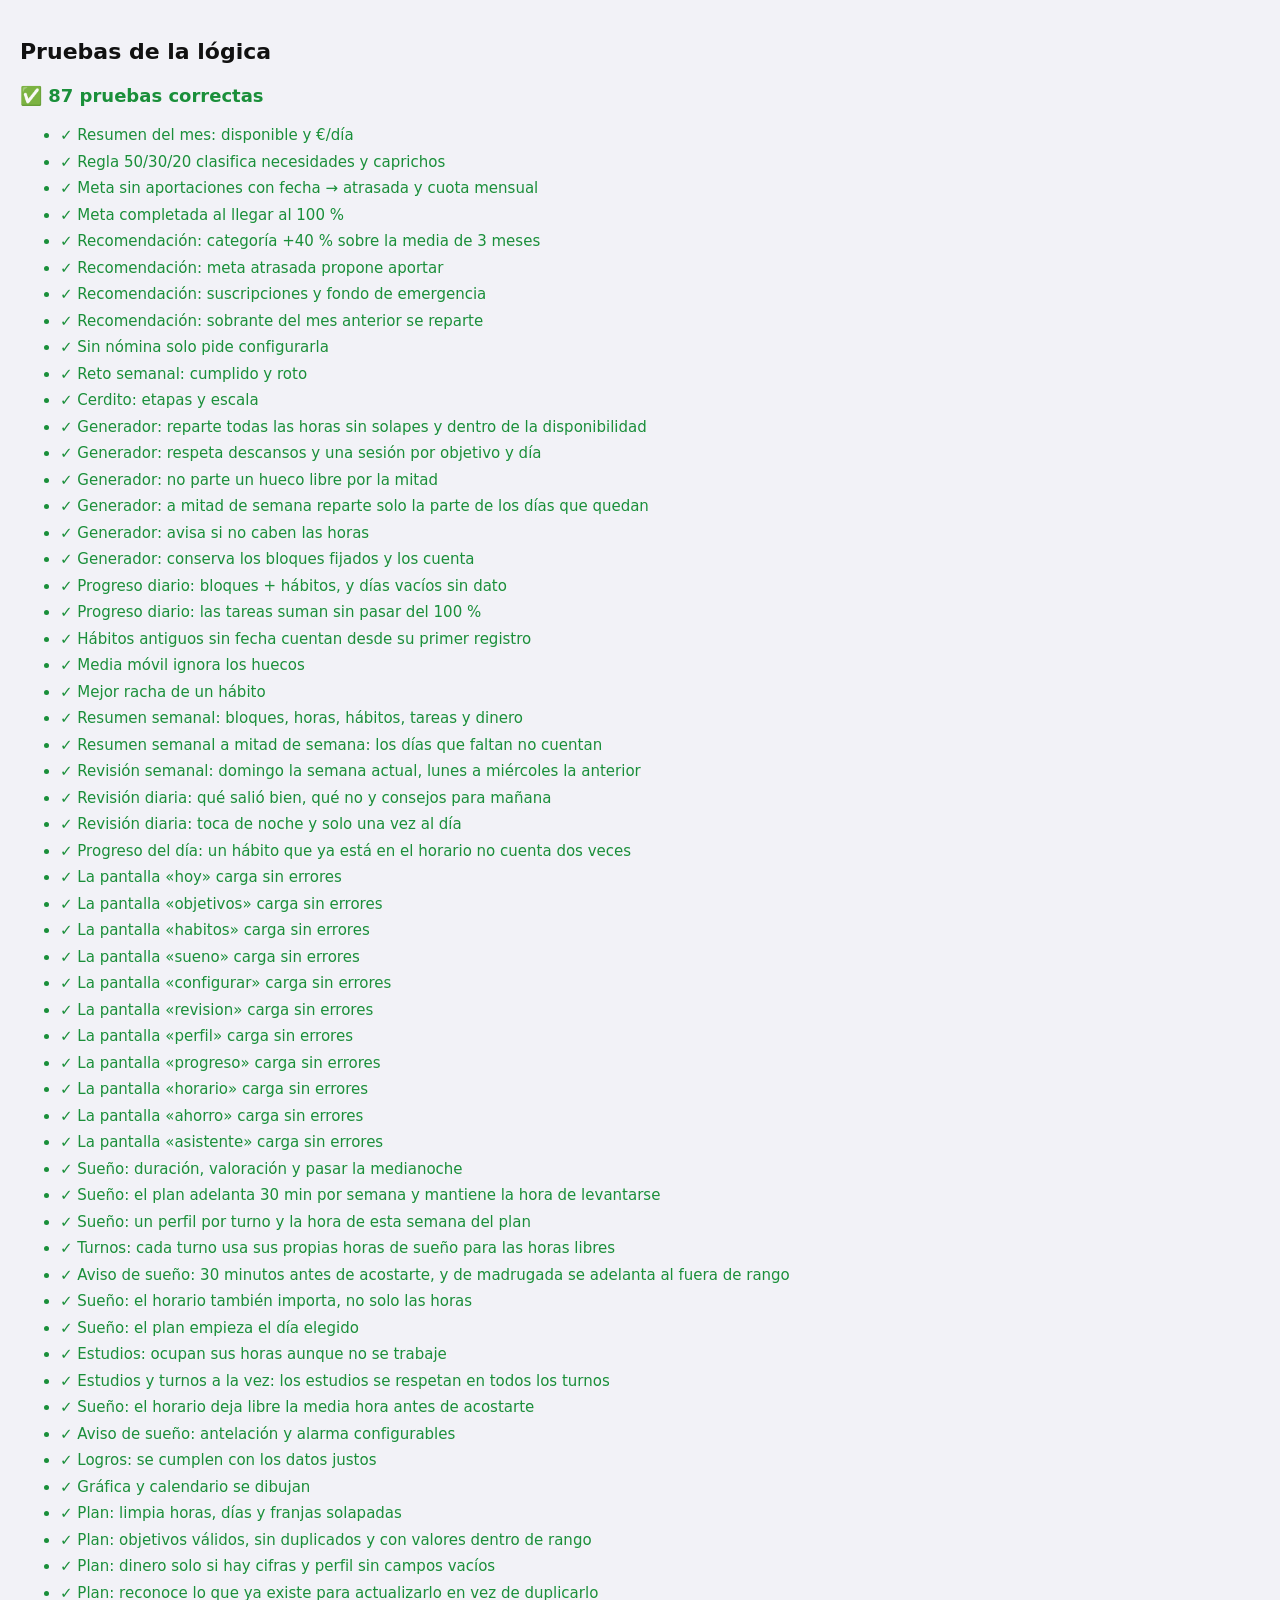
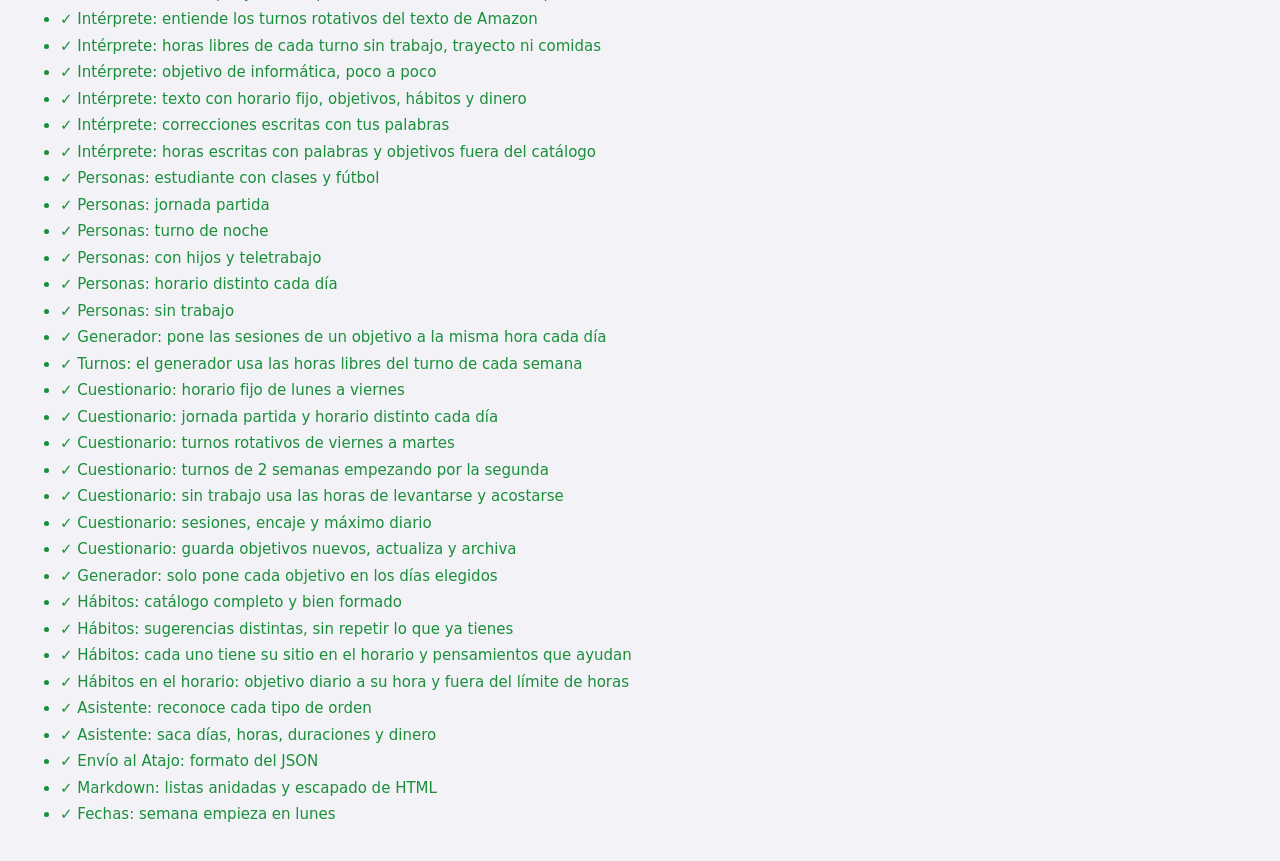
==== tests/index.html @ 682af256 "Sueño: valora el horario, propone mejorar y pregunta cuándo empezar; trabajo y estudios a la vez Co-" ====
<!doctype html>
<html lang="es">
<head>
  <meta charset="utf-8">
  <meta name="viewport" content="width=device-width, initial-scale=1">
  <title>Pruebas · Mi Mejor Versión</title>
  <style>
    body { font: 15px/1.5 system-ui, sans-serif; margin: 0; padding: 20px; background: #f2f2f7; color: #111; }
    h1 { font-size: 22px; } li { margin: 4px 0; } .ok { color: #1a8f3a; } .ko { color: #d70015; font-weight: 700; }
    #resumen { font-size: 18px; font-weight: 700; margin: 12px 0; }
    pre { white-space: pre-wrap; background: #fff; padding: 8px; border-radius: 8px; }
  </style>
</head>
<body>
  <h1>Pruebas de la lógica</h1>
  <div id="resumen">Ejecutando…</div>
  <ul id="lista"></ul>
  <script type="module">
    import { generarSemana } from '../js/scheduler.js';
    import { resumenMes, estadoMeta, recomendaciones, regla503020, evaluarReto } from '../js/finanzas.js';
    import { etapa, escala } from '../js/cerdito.js';
    import { miniMarkdown, toMin, addDays, weekStart, hoyISO, weekday } from '../js/util.js';
    import { construirPayload, avisosSueno } from '../js/iphone.js';
    import { progresoDiario, mediaMovil, mejorRacha, resumenSemana, semanaPendiente, inicioHabito, resumenDia, ideasDia, diaPendiente } from '../js/progreso.js';
    import { logrosCumplidos, LOGROS } from '../js/logros.js';
    import { dormirMin, valorarSueno, planSueno, analizarSueno, acostarObjetivo, consejosSueno, recortarFranjas, acostarAbs, valorarHorario } from '../js/sueno.js';
    import { barrasSVG, calendarioHTML } from '../js/grafica.js';
    import { normalizarPlan, cruzarConExistentes, unirFranjas, normalizarTurnos } from '../js/plan.js';
    import { interpretarTexto, tipoTurno } from '../js/interprete.js';
    import { entender } from '../js/agente.js';
    import { FAMILIAS, TODOS as HABITOS, CATEGORIAS_HABITO, filtrar as filtrarHabitos, sugerir as sugerirHabitos, siguienteNivel, HORARIO as HORARIO_HABITOS, habitoNuevo, frasesDeHabito, pensamientosDe } from '../js/habitos.js';
    import { objetivoDeHabito } from '../js/rutinas.js';
    import { estadoInicial, libresDe, sesionDe, encaje, minutosLibresPorDia, objetivosDe, inicioCiclo, maxHorasDiaDe } from '../js/configuracion.js';

    const lista = document.getElementById('lista');
    let ok = 0, ko = 0;
    function prueba(nombre, fn) {
      const li = document.createElement('li');
      try { fn(); li.className = 'ok'; li.textContent = `✓ ${nombre}`; ok++; }
      catch (e) { li.className = 'ko'; li.innerHTML = `✗ ${nombre}<pre>${e.message}</pre>`; ko++; console.error(nombre, e); }
      lista.appendChild(li);
    }
    const igual = (a, b, msg = '') => { if (a !== b) throw new Error(`${msg} esperado ${JSON.stringify(b)}, obtenido ${JSON.stringify(a)}`); };
    const cerca = (a, b, tol = 0.01, msg = '') => { if (Math.abs(a - b) > tol) throw new Error(`${msg} esperado ≈${b}, obtenido ${a}`); };
    const verdad = (c, msg) => { if (!c) throw new Error(msg); };

    // ---------- Finanzas ----------
    const base = {
      hoy: '2026-10-15', ingresos: { nomina: 1500, diaCobro: 1, extras: 0 },
      fixed: [{ id: 'f1', nombre: 'Alquiler', importe: 600, categoria: 'vivienda' }, { id: 'f2', nombre: 'Netflix', importe: 100, categoria: 'suscripciones', suscripcion: true }],
      expenses: [{ id: 'e1', importe: 100, categoria: 'supermercado', fecha: '2026-10-03' }, { id: 'e2', importe: 50, categoria: 'ocio', fecha: '2026-10-10' }],
      savingsGoals: [], contributions: [{ id: 'c1', goalId: 'm1', importe: 200, fecha: '2026-10-05' }], reto: null, sobrantesRepartidos: [], inicioApp: '2026-10-01',
    };

    prueba('Resumen del mes: disponible y €/día', () => {
      const r = resumenMes(base);
      igual(r.ingresos, 1500); igual(r.fijos, 700); igual(r.variables, 150); igual(r.aportado, 200);
      igual(r.disponible, 450, 'disponible');
      igual(r.diasRestantes, 17, 'días restantes');
      cerca(r.porDia, 450 / 17, 0.001, '€/día');
    });

    prueba('Regla 50/30/20 clasifica necesidades y caprichos', () => {
      const g = regla503020(base);
      igual(g.necesidades, 700, 'necesidades'); igual(g.deseos, 150, 'deseos');
      cerca(g.pct.ahorro, 200 / 1500 * 100, 0.01);
    });

    prueba('Meta sin aportaciones con fecha → atrasada y cuota mensual', () => {
      const m = { id: 'm9', nombre: 'Viaje', meta: 1000, fechaLimite: '2027-08-15', creado: '2026-10-15', prioridad: 2 };
      const e = estadoMeta(m, [], '2026-10-15');
      igual(e.estado, 'atrasado'); igual(e.ahorrado, 0); igual(e.pct, 0);
      cerca(e.necesarioMes, 1000 / (304 / 30.44), 1, 'necesario/mes');
    });

    prueba('Meta completada al llegar al 100 %', () => {
      const m = { id: 'm1', nombre: 'Moto', meta: 200, creado: '2026-10-01' };
      igual(estadoMeta(m, base.contributions, '2026-10-15').estado, 'completada');
    });

    prueba('Recomendación: categoría +40 % sobre la media de 3 meses', () => {
      const d = structuredClone(base);
      d.savingsGoals = [{ id: 'm2', nombre: 'Coche', meta: 6000, creado: '2026-06-01', prioridad: 3 }];
      d.contributions = [{ id: 'c', goalId: 'm2', importe: 300, fecha: '2026-09-01' }];
      for (const mes of ['2026-07', '2026-08', '2026-09']) d.expenses.push({ id: mes, importe: 100, categoria: 'restaurantes', fecha: `${mes}-10` });
      d.expenses.push({ id: 'r', importe: 140, categoria: 'restaurantes', fecha: '2026-10-12' });
      const rec = recomendaciones(d).find(r => r.titulo.startsWith('Restaurantes'));
      verdad(rec, 'no aparece la recomendación de Restaurantes');
      verdad(rec.titulo.includes('+40 %'), `título: ${rec.titulo}`);
      verdad(rec.texto.includes('480'), `ahorro anual en texto: ${rec.texto}`);
      verdad(/adelanta tu meta «Coche»|llegarías a tu meta «Coche»/.test(rec.texto), `sin adelanto de meta: ${rec.texto}`);
    });

    prueba('Recomendación: meta atrasada propone aportar', () => {
      const d = structuredClone(base);
      d.savingsGoals = [{ id: 'm3', nombre: 'Japón', meta: 3000, fechaLimite: '2027-04-15', creado: '2026-10-01', prioridad: 3 }];
      const rec = recomendaciones(d).find(r => r.accion?.tipo === 'aportar');
      verdad(rec && rec.titulo.includes('Japón'), 'no hay recomendación de aportar a Japón');
      verdad(rec.accion.importe > 0, 'importe a aportar');
    });

    prueba('Recomendación: suscripciones y fondo de emergencia', () => {
      const recs = recomendaciones(base);
      verdad(recs.some(r => r.titulo.includes('suscripciones')), 'falta suscripciones');
      const fondo = recs.find(r => r.accion?.tipo === 'crear-meta');
      verdad(fondo, 'falta fondo de emergencia');
      igual(fondo.accion.meta, 2100, 'fondo = 3 × fijos');
    });

    prueba('Recomendación: sobrante del mes anterior se reparte', () => {
      const d = structuredClone(base);
      d.inicioApp = '2026-09-01';
      d.savingsGoals = [{ id: 'a', nombre: 'A', meta: 5000, prioridad: 3, creado: '2026-09-01' }, { id: 'b', nombre: 'B', meta: 5000, prioridad: 1, creado: '2026-09-01' }];
      d.expenses.push({ id: 's', importe: 400, categoria: 'supermercado', fecha: '2026-09-10' });
      const rec = recomendaciones(d).find(r => r.accion?.tipo === 'repartir-sobrante');
      verdad(rec, 'no aparece el sobrante');
      const total = rec.accion.reparto.reduce((a, x) => a + x.importe, 0);
      igual(total, 400, 'reparto total (1500 − 700 − 400)');
      verdad(rec.accion.reparto[0].importe > rec.accion.reparto[1].importe, 'más a la meta prioritaria');
    });

    prueba('Sin nómina solo pide configurarla', () => {
      const d = structuredClone(base); d.ingresos.nomina = 0;
      const recs = recomendaciones(d);
      igual(recs.length, 1); igual(recs[0].accion.tipo, 'config-nomina');
    });

    prueba('Reto semanal: cumplido y roto', () => {
      const reto = { categoria: 'delivery', inicio: '2026-10-01', ahorroEstimado: 20 };
      igual(evaluarReto(reto, [], '2026-10-09').cumplido, true);
      igual(evaluarReto(reto, [{ categoria: 'delivery', importe: 12, fecha: '2026-10-03' }], '2026-10-05').roto, true);
      igual(evaluarReto(reto, [], '2026-10-04').terminado, false);
    });

    // ---------- Cerdito ----------
    prueba('Cerdito: etapas y escala', () => {
      [[0, 0], [0.19, 0], [0.2, 1], [0.45, 2], [0.6, 3], [0.85, 4], [0.999, 4], [1, 5], [1.5, 5]].forEach(([p, e]) => igual(etapa(p), e, `pct ${p}`));
      cerca(escala(0), 0.6); cerca(escala(1), 1.4); cerca(escala(2), 1.4); cerca(escala(0.5), 1.0);
    });

    // ---------- Horario ----------
    const lunes = addDays(weekStart(hoyISO()), 7);
    const disp = Array.from({ length: 7 }, () => [{ inicio: '18:00', fin: '22:00' }]);
    const prefs = { sesionMin: 60, descansoMin: 10, maxHorasDia: 3 };
    const settings = { importantes: 'alta' };
    const goals = [
      { id: 'A', titulo: 'Inglés', horasSemana: 4, prioridad: 3, momento: 'cualquiera' },
      { id: 'B', titulo: 'Leer', horasSemana: 2, prioridad: 1, momento: 'noche' },
    ];
    const minutos = (bs, id) => bs.filter(b => b.goalId === id).reduce((a, b) => a + toMin(b.fin) - toMin(b.inicio), 0);
    const sinSolapes = bs => {
      for (const a of bs) for (const b of bs) if (a !== b && a.fecha === b.fecha && toMin(a.inicio) < toMin(b.fin) && toMin(b.inicio) < toMin(a.fin)) return false;
      return true;
    };

    prueba('Generador: reparte todas las horas sin solapes y dentro de la disponibilidad', () => {
      const { nuevos, avisos } = generarSemana({ fecha: lunes, goals, blocks: [], disponibilidad: disp, prefs, settings });
      igual(minutos(nuevos, 'A'), 240, 'Inglés'); igual(minutos(nuevos, 'B'), 120, 'Leer');
      igual(avisos.length, 0, 'avisos');
      verdad(sinSolapes(nuevos), 'hay solapes');
      verdad(nuevos.every(b => toMin(b.inicio) >= toMin('18:00') && toMin(b.fin) <= toMin('22:00')), 'fuera de disponibilidad');
      verdad(nuevos.filter(b => b.goalId === 'A').every(b => b.importante), 'prioridad alta = alarma');
      verdad(nuevos.filter(b => b.goalId === 'B').every(b => toMin(b.inicio) >= 1140), 'Leer debería ir por la noche (≥19:00)');
    });

    prueba('Generador: respeta descansos y una sesión por objetivo y día', () => {
      const { nuevos } = generarSemana({ fecha: lunes, goals, blocks: [], disponibilidad: disp, prefs, settings });
      for (const a of nuevos) for (const b of nuevos) {
        if (a === b || a.fecha !== b.fecha || toMin(b.inicio) < toMin(a.fin)) continue;
        verdad(toMin(b.inicio) - toMin(a.fin) >= 10, `descanso insuficiente entre ${a.inicio}-${a.fin} y ${b.inicio}`);
      }
      const porDia = {};
      for (const b of nuevos) { const k = b.fecha + b.goalId; porDia[k] = (porDia[k] || 0) + 1; }
      verdad(Object.values(porDia).every(n => n === 1), 'repite objetivo el mismo día habiendo días libres');
    });

    prueba('Generador: no parte un hueco libre por la mitad', () => {
      const tarde = Array.from({ length: 7 }, () => [{ inicio: '18:00', fin: '21:30' }]);
      const { nuevos } = generarSemana({ fecha: lunes, goals: [{ id: 'L', titulo: 'Leer', horasSemana: 0.5, prioridad: 1, momento: 'noche', sesionMin: 30 }], blocks: [], disponibilidad: tarde, prefs, settings });
      igual(`${nuevos[0].inicio}-${nuevos[0].fin}`, '21:00-21:30', 'pegado al final del hueco y dentro de la noche');
    });

    prueba('Generador: a mitad de semana reparte solo la parte de los días que quedan', () => {
      const hoyT = hoyISO();
      const quedan = 7 - weekday(hoyT);
      const todoElDia = Array.from({ length: 7 }, () => [{ inicio: '00:00', fin: '23:59' }]);
      const { nuevos } = generarSemana({ fecha: hoyT, goals: [{ id: 'Z', titulo: 'Z', horasSemana: 7, prioridad: 2, sesionMin: 60 }], blocks: [], disponibilidad: todoElDia, prefs: { ...prefs, maxHorasDia: 24 }, settings });
      const min = minutos(nuevos, 'Z');
      verdad(min <= quedan * 60 && min >= (quedan - 1) * 60, `quedan ${quedan} días: ${min} min`);
    });

    prueba('Generador: avisa si no caben las horas', () => {
      const { avisos } = generarSemana({ fecha: lunes, goals: [{ id: 'X', titulo: 'Mucho', horasSemana: 40, prioridad: 2 }], blocks: [], disponibilidad: disp, prefs, settings });
      verdad(avisos.length === 1 && avisos[0].includes('Mucho'), JSON.stringify(avisos));
    });

    prueba('Generador: conserva los bloques fijados y los cuenta', () => {
      const fijo = { id: 'F', fecha: lunes, inicio: '18:00', fin: '20:00', titulo: 'Inglés', goalId: 'A', fijado: true };
      const suelto = { id: 'S', fecha: addDays(lunes, 1), inicio: '19:00', fin: '20:00', titulo: 'Viejo', goalId: 'B', fijado: false };
      const { nuevos, borrar } = generarSemana({ fecha: lunes, goals, blocks: [fijo, suelto], disponibilidad: disp, prefs, settings });
      verdad(!borrar.includes('F') && borrar.includes('S'), `borrar = ${borrar}`);
      igual(minutos(nuevos, 'A'), 120, 'Inglés restante tras 2 h fijadas');
      verdad(sinSolapes([...nuevos, fijo]), 'solapa con el fijado');
    });

    // ---------- Progreso ----------
    const blq = (fecha, hecho, goalId = 'A', inicio = '18:00', fin = '19:00') => ({ id: fecha + inicio + goalId, fecha, inicio, fin, titulo: 'x', goalId, hecho });

    prueba('Progreso diario: bloques + hábitos, y días vacíos sin dato', () => {
      const s = progresoDiario({
        blocks: [blq('2026-10-26', true), blq('2026-10-26', false, 'B')],
        habits: [{ id: 'h', titulo: 'Agua', registros: ['2026-10-26'], creado: '2026-10-26' }],
        tasks: [], desde: '2026-10-25', hasta: '2026-10-26', inicioApp: '2026-10-01',
      });
      igual(s.length, 2);
      igual(s[0].pct, null, 'día anterior al hábito y sin bloques');
      igual(s[1].planificados, 3); igual(s[1].hechos, 2); igual(s[1].pct, 67);
    });

    prueba('Progreso diario: las tareas suman sin pasar del 100 %', () => {
      const tasks = [{ id: 't1', hecho: true, hechoEn: '2026-10-26' }, { id: 't2', hecho: true, hechoEn: '2026-10-26' }, { id: 't3', hecho: false, hechoEn: '2026-10-26' }];
      const [d] = progresoDiario({ blocks: [blq('2026-10-26', true), blq('2026-10-26', false, 'B')], habits: [], tasks, desde: '2026-10-26', hasta: '2026-10-26' });
      igual(d.tareas, 2); igual(d.pct, 100);
      const [solo] = progresoDiario({ blocks: [], habits: [], tasks, desde: '2026-10-26', hasta: '2026-10-26' });
      igual(solo.pct, 100, 'día solo con tareas');
    });

    prueba('Hábitos antiguos sin fecha cuentan desde su primer registro', () => {
      igual(inicioHabito({ registros: ['2026-10-20', '2026-10-10'] }, '2026-09-01'), '2026-10-10');
      igual(inicioHabito({ registros: [] }, '2026-09-01'), '2026-09-01');
      igual(inicioHabito({ registros: ['2026-10-01'], creado: '2026-10-05' }, '2026-09-01'), '2026-10-01', 'día marcado antes de crearlo');
    });

    prueba('Media móvil ignora los huecos', () => {
      const m = mediaMovil([{ pct: 100 }, { pct: null }, { pct: 50 }, { pct: null }], 2);
      igual(JSON.stringify(m), '[100,100,50,50]');
      igual(mediaMovil([{ pct: null }])[0], null);
    });

    prueba('Mejor racha de un hábito', () => {
      igual(mejorRacha({ registros: ['2026-10-01', '2026-10-02', '2026-10-03', '2026-10-05', '2026-10-06', '2026-10-02'] }), 3);
      igual(mejorRacha({ registros: [] }), 0);
      igual(mejorRacha({ registros: ['2026-10-31', '2026-11-01'] }), 2, 'cambio de mes');
    });

    prueba('Resumen semanal: bloques, horas, hábitos, tareas y dinero', () => {
      const r = resumenSemana({
        goals: [{ id: 'A', titulo: 'Inglés', horasSemana: 2 }],
        blocks: [blq('2026-10-26', true), blq('2026-10-27', true), blq('2026-10-28', false), blq('2026-11-02', true)],
        habits: [{ id: 'h', titulo: 'Agua', emoji: '💧', registros: ['2026-10-26', '2026-10-27', '2026-11-03'], creado: '2026-10-26' }],
        tasks: [{ hecho: true, hechoEn: '2026-10-29' }, { hecho: true, hechoEn: '2026-11-05' }],
        expenses: [{ importe: 10.5, fecha: '2026-10-30' }, { importe: 99, fecha: '2026-11-03' }],
        contributions: [{ importe: 50, fecha: '2026-11-01' }], inicioApp: '2026-10-01',
      }, '2026-10-26');
      igual(r.domingo, '2026-11-01');
      igual(r.bloques.hechos, 2); igual(r.bloques.total, 3);
      igual(r.objetivos[0].horasHechas, 2); igual(r.objetivos[0].horasObjetivo, 2);
      igual(r.habitos[0].dias, 2); igual(r.tareas, 1);
      igual(r.gastado, 10.5); igual(r.ahorrado, 50);
      igual(r.mejorDia.pct, 100);
    });

    prueba('Resumen semanal a mitad de semana: los días que faltan no cuentan', () => {
      const r = resumenSemana({ hoy: '2026-10-27', goals: [], habits: [], tasks: [],
        blocks: [blq('2026-10-26', true), blq('2026-10-27', true), blq('2026-10-30', false)] }, '2026-10-26');
      igual(r.pct, 100); igual(r.bloques.total, 2);
    });

    prueba('Revisión semanal: domingo la semana actual, lunes a miércoles la anterior', () => {
      igual(semanaPendiente('2026-11-01', [], '2026-10-01'), '2026-10-26', 'domingo');
      igual(semanaPendiente('2026-11-02', [], '2026-10-01'), '2026-10-26', 'lunes');
      igual(semanaPendiente('2026-11-04', [], '2026-10-01'), '2026-10-26', 'miércoles');
      igual(semanaPendiente('2026-11-05', [], '2026-10-01'), null, 'jueves');
      igual(semanaPendiente('2026-11-02', [{ semana: '2026-10-26' }], '2026-10-01'), null, 'ya hecha');
      igual(semanaPendiente('2026-11-02', [], '2026-11-02'), null, 'app recién instalada');
    });

    prueba('Revisión diaria: qué salió bien, qué no y consejos para mañana', () => {
      const d = {
        goals: [{ id: 'A', titulo: 'Inglés' }],
        blocks: [{ ...blq('2026-10-28', true), goalId: 'A', titulo: 'Inglés' }, { ...blq('2026-10-28', false), titulo: 'Gimnasio', importante: true }, blq('2026-10-29', false)],
        habits: [{ id: 'h', titulo: 'Agua', emoji: '💧', registros: [], creado: '2026-10-01' }],
        tasks: [{ hecho: true, hechoEn: '2026-10-28' }], expenses: [{ importe: 5, fecha: '2026-10-28' }], contributions: [], inicioApp: '2026-10-01',
      };
      const n = resumenDia(d, '2026-10-28');
      igual(n.bien.bloques.length, 1); igual(n.mal.bloques.length, 1); igual(n.mal.habitos.length, 1);
      igual(n.bien.tareas, 1); igual(n.gastado, 5); igual(n.bloquesManana, 1);
      const r = ideasDia(n);
      igual(r.consejos[0].titulo, 'Dale prioridad a «Gimnasio»');
      igual(r.consejos.length, 2);
      igual(ideasDia(resumenDia({ ...d, blocks: [], habits: [], tasks: [], expenses: [] }, '2026-10-28')).texto.startsWith('Hoy no tenías nada'), true, 'día libre');
    });

    prueba('Revisión diaria: toca de noche y solo una vez al día', () => {
      igual(diaPendiente('2026-10-28', 19 * 60 + 59, []), false, 'antes de las 20:00');
      igual(diaPendiente('2026-10-28', 21 * 60, []), true, 'de noche');
      igual(diaPendiente('2026-10-28', 21 * 60, [{ fecha: '2026-10-28' }]), false, 'ya hecha');
      igual(diaPendiente('2026-10-28', 21 * 60, [{ fecha: '2026-10-27' }]), true, 'la de ayer no cuenta');
    });

    prueba('Progreso del día: un hábito que ya está en el horario no cuenta dos veces', () => {
      const d = { desde: '2026-10-28', hasta: '2026-10-28', inicioApp: '2026-10-01', tasks: [],
        blocks: [{ ...blq('2026-10-28', true), goalId: 'G' }],
        habits: [{ id: 'h', goalId: 'G', registros: ['2026-10-28'], creado: '2026-10-01' }, { id: 'h2', registros: [], creado: '2026-10-01' }] };
      const [dia] = progresoDiario(d);
      igual(dia.planificados, 2, 'bloque + hábito sin hora'); igual(dia.hechos, 1); igual(dia.pct, 50);
    });

    for (const vista of ['hoy', 'objetivos', 'habitos', 'sueno', 'configurar', 'revision', 'perfil', 'progreso', 'horario', 'ahorro', 'asistente']) {
      try { await import(`../js/views/${vista}.js`); prueba(`La pantalla «${vista}» carga sin errores`, () => {}); }
      catch (e) { prueba(`La pantalla «${vista}» carga sin errores`, () => { throw e; }); }
    }

    prueba('Sueño: duración, valoración y pasar la medianoche', () => {
      igual(dormirMin('23:00', '07:00'), 480); igual(dormirMin('21:45', '05:00'), 435); igual(dormirMin('08:00', '15:00'), 420);
      igual(valorarSueno(300).nivel, 'poco'); igual(valorarSueno(390).nivel, 'justo'); igual(valorarSueno(480).nivel, 'bien'); igual(valorarSueno(600).nivel, 'mucho');
    });

    prueba('Sueño: el plan adelanta 30 min por semana y mantiene la hora de levantarse', () => {
      const p = planSueno('01:00', '07:00'); // 6 h
      igual(p.actual, 360); igual(p.falta, 90); igual(p.pasos.length, 3);
      igual(p.pasos[0].acostar, '00:30'); igual(p.pasos[1].acostar, '00:00'); igual(p.pasos[2].acostar, '23:30'); igual(p.pasos[2].durMin, 450);
      igual(planSueno('23:00', '07:00').pasos.length, 0, 'ya duerme bien');
      igual(planSueno('04:00', '07:00').pasos.length, 6, 'acostarse a las 4 es horario desplazado: se mueve hasta las 23:30');
    });

    prueba('Sueño: un perfil por turno y la hora de esta semana del plan', () => {
      const e = estadoInicial(); e.trabaja = true; e.tipoHorario = 'turnos'; e.turnos.tipos.noche.activo = true;
      e.suenoTurnos.tarde = { levantar: '07:00', acostar: '01:00' }; // 6 h
      const ps = analizarSueno(e);
      igual(ps.map(x => x.clave).join(), 'manana,tarde,noche'); igual(ps[1].nivel, 'justo'); igual(ps[1].plan.pasos[0].acostar, '00:30');
      igual(analizarSueno({ ...e, tipoHorario: 'fijo' }).length, 1, 'sin turnos, un solo perfil');
      const guardado = { inicio: '2026-11-02', perfiles: ps };
      igual(acostarObjetivo(guardado, 'tarde', '2026-11-05').semana, 1);
      igual(acostarObjetivo(guardado, 'tarde', '2026-11-10').semana, 2);
      igual(acostarObjetivo(guardado, 'tarde', '2027-03-01').semana, ps[1].plan.pasos.length, 'no pasa del último paso');
      igual(acostarObjetivo(guardado, 'manana', '2026-11-05').alDia, true, 'ya duerme bien: mantener');
      igual(consejosSueno({ turno: 'noche', nivel: 'poco' }).some(c => c.titulo.startsWith('Turno de noche')), true);
    });

    prueba('Turnos: cada turno usa sus propias horas de sueño para las horas libres', () => {
      const e = estadoInicial(); e.trabaja = true; e.tipoHorario = 'turnos'; e.turnos.tipos.noche.activo = false;
      const antes = libresDe(e, '2026-11-05').turnos.disponibilidad.tarde[0];
      e.suenoTurnos.tarde = { levantar: '11:00', acostar: '02:00' };
      const despues = libresDe(e, '2026-11-05').turnos.disponibilidad.tarde[0];
      igual(JSON.stringify(antes) !== JSON.stringify(despues), true, 'levantarse más tarde cambia las franjas libres');
      igual(despues[0].inicio >= '11:45', true, 'no hay tiempo libre antes de levantarse');
    });

    prueba('Aviso de sueño: 30 minutos antes de acostarte, y de madrugada se adelanta al fuera de rango', () => {
      const plan = { inicio: '2026-11-02', perfiles: [{ clave: 'general', acostar: '23:30', plan: { pasos: [{ acostar: '23:00' }] } }] };
      const base = { plan, turnos: null, desde: '2026-11-05', hasta: '2026-11-06', hoy: '2026-11-05', ahora: 600 };
      const a = avisosSueno(base);
      igual(a.length, 2); igual(a[0].inicio, '22:30'); igual(a[0].fecha, '2026-11-05'); igual(a[0].titulo.includes('23:00'), true);
      igual(avisosSueno({ ...base, ahora: 23 * 60 }).length, 1, 'el de hoy ya ha pasado');
      igual(avisosSueno({ ...base, plan: null }).length, 0, 'sin plan, nada');
      const tarde = { inicio: '2026-11-02', perfiles: [{ clave: 'general', acostar: '01:30', plan: { pasos: [{ acostar: '01:30' }] } }] };
      const b = avisosSueno({ ...base, plan: tarde });
      igual(b[0].fecha, '2026-11-06'); igual(b[0].inicio, '01:00', 'cae dentro del rango: madrugada del día siguiente');
      igual(b[1].fecha, '2026-11-06'); igual(b[1].inicio, '23:30', 'el último cae fuera del rango: se adelanta a las 23:30');
    });

    prueba('Sueño: el horario también importa, no solo las horas', () => {
      igual(valorarHorario('04:00', '12:00').retrasado, true, '8 horas, pero de 4 a 12');
      igual(valorarHorario('23:30', '07:30').retrasado, false);
      igual(valorarHorario('01:00', '09:00').retrasado, false, 'a la 1 todavía es razonable');
      igual(valorarHorario('02:00', '10:00', 'tarde').retrasado, true, 'con turno de tarde se tolera hasta las 2');
      igual(valorarHorario('01:00', '09:00', 'tarde').retrasado, false);
      igual(valorarHorario('08:00', '15:00', 'noche').retrasado, false, 'dormir de día en el turno de noche es normal');
      const p = planSueno('04:00', '12:00'); // 8 h bien contadas, mal colocadas
      igual(p.tipo, 'horario'); igual(p.pasos.length, 6);
      igual(p.pasos[0].acostar, '03:15'); igual(p.pasos[0].levantar, '11:15', 'se mueven los dos a la vez');
      igual(p.pasos[5].acostar, '23:30'); igual(p.pasos[5].levantar, '07:30');
      igual(p.pasos.every(x => x.durMin === 480), true, 'siempre 8 horas');
      igual(planSueno('02:00', '10:00', { turno: 'tarde' }).destino.acostar, '00:00', 'meta con turno de tarde: 00:00');
    });

    prueba('Sueño: el plan empieza el día elegido', () => {
      const ps = analizarSueno({ ...estadoInicial(), acostar: '04:00', levantar: '12:00' });
      const g = { inicio: '2026-11-10', perfiles: ps };
      const antes = acostarObjetivo(g, 'general', '2026-11-05');
      igual(antes.pendiente, true); igual(antes.acostar, '04:00', 'antes de empezar, sus horas de siempre');
      igual(acostarObjetivo(g, 'general', '2026-11-10').acostar, '03:15');
      igual(acostarObjetivo(g, 'general', '2026-11-17').levantar, '10:30');
    });

    prueba('Estudios: ocupan sus horas aunque no se trabaje', () => {
      const e = estadoInicial(); e.trabaja = false; e.estudia = true; e.estudio = { dias: [0], inicio: '09:00', fin: '14:00' };
      const lunes = libresDe(e, '2026-11-05').disponibilidad[0];
      igual(lunes.every(f => !(toMin(f.inicio) < 840 && toMin(f.fin) > 540)), true, 'ninguna franja libre pisa la clase de 9 a 14');
      igual(lunes.length > 0, true);
      const martes = libresDe(e, '2026-11-05').disponibilidad[1];
      igual(martes.some(f => toMin(f.inicio) < 840 && toMin(f.fin) > 540), true, 'el martes no hay clase');
    });

    prueba('Estudios y turnos a la vez: los estudios se respetan en todos los turnos', () => {
      const e = estadoInicial(); e.trabaja = true; e.tipoHorario = 'turnos'; e.estudia = true; e.estudio = { dias: [0, 1, 2, 3, 4], inicio: '16:00', fin: '19:00' };
      const l = libresDe(e, '2026-11-05').turnos.disponibilidad;
      for (const tipo of ['manana', 'tarde']) igual(l[tipo][0].every(f => !(toMin(f.inicio) < 1140 && toMin(f.fin) > 960)), true, `turno de ${tipo}: nada libre de 16 a 19`);
    });

    prueba('Sueño: el horario deja libre la media hora antes de acostarte', () => {
      const f = [{ inicio: '17:30', fin: '22:30' }, { inicio: '07:00', fin: '07:20' }];
      const r = recortarFranjas(f, acostarAbs('22:00'));
      igual(JSON.stringify(r), JSON.stringify([{ inicio: '17:30', fin: '21:30' }]), 'corta a las 21:30 y descarta tramos de menos de 30 min');
      igual(JSON.stringify(recortarFranjas([{ inicio: '18:00', fin: '21:00' }], acostarAbs('23:30'))), JSON.stringify([{ inicio: '18:00', fin: '21:00' }]), 'si ya acaba antes, no cambia');
      igual(recortarFranjas([{ inicio: '18:00', fin: '23:59' }], acostarAbs('01:00'))[0].fin, '23:59', 'acostarse de madrugada no recorta nada');
      igual(acostarAbs('00:30'), 1470);
    });

    prueba('Aviso de sueño: antelación y alarma configurables', () => {
      const plan = { inicio: '2026-11-02', perfiles: [{ clave: 'general', acostar: '23:00', plan: { pasos: [] } }] };
      const a = avisosSueno({ plan, turnos: null, desde: '2026-11-05', hasta: '2026-11-05', hoy: '2026-11-05', ahora: 600, antelacion: 60, alarma: true });
      igual(a[0].inicio, '22:00'); igual(a[0].importante, true);
      igual(avisosSueno({ plan, turnos: null, desde: '2026-11-05', hasta: '2026-11-05', hoy: '2026-11-05', ahora: 600 })[0].importante, false, 'por defecto, solo aviso');
    });

    prueba('Logros: se cumplen con los datos justos', () => {
      const vacio = { hoy: '2026-10-29', blocks: [], habits: [], tasks: [], goals: [], savingsGoals: [], contributions: [], revisiones: [], serie: [] };
      igual(logrosCumplidos(vacio).length, 0, 'sin datos');
      const d = { ...vacio,
        blocks: [blq('2026-10-26', true), blq('2026-10-26', true, 'B')],
        contributions: [{ goalId: 'm', importe: 120, fecha: '2026-10-01' }],
        savingsGoals: [{ id: 'm', nombre: 'Moto', meta: 100, creado: '2026-09-01' }],
        habits: [{ registros: ['2026-10-01', '2026-10-02', '2026-10-03', '2026-10-04', '2026-10-05', '2026-10-06', '2026-10-07'] }],
      };
      d.serie = progresoDiario({ blocks: d.blocks, desde: '2026-10-26', hasta: '2026-10-26' });
      const ids = logrosCumplidos(d);
      for (const id of ['primer-paso', 'dia-perfecto', 'ahorro-100', 'meta-cumplida', 'racha-7']) verdad(ids.includes(id), `falta ${id}: ${ids}`);
      for (const id of ['bloques-10', 'ahorro-500', 'racha-30']) verdad(!ids.includes(id), `sobra ${id}`);
      igual(new Set(LOGROS.map(l => l.id)).size, LOGROS.length, 'ids repetidos');
    });

    prueba('Gráfica y calendario se dibujan', () => {
      const s = progresoDiario({ blocks: [blq('2026-10-26', true), blq('2026-10-27', false)], habits: [], tasks: [], desde: '2026-10-21', hasta: '2026-10-27' });
      const svg = barrasSVG(s, { linea: mediaMovil(s) });
      igual((svg.match(/<rect/g) || []).length, 2, 'una barra por día con datos');
      verdad(svg.includes('g-barra alta') && svg.includes('g-barra baja'), 'colores por nivel');
      verdad(svg.includes('class="g-linea"'), 'línea de media');
      const cal = calendarioHTML('2026-10', new Set(['2026-10-05']));
      igual((cal.match(/data-dia=/g) || []).length, 31);
      verdad(/class="cal-dia on[^"]*"\s+data-dia="2026-10-05"/.test(cal), 'día marcado');
    });

    // ---------- Plan a partir del texto ----------
    prueba('Plan: limpia horas, días y franjas solapadas', () => {
      const p = normalizarPlan({ disponibilidad: [
        { dia: 0, inicio: '18:00', fin: '20:00' }, { dia: 0, inicio: '19:30', fin: '21:00' }, { dia: 0, inicio: '7:00', fin: '8:00' },
        { dia: 1, inicio: '22:00', fin: '21:00' }, { dia: 9, inicio: '10:00', fin: '11:00' }, { dia: 2, inicio: '25:00', fin: '26:00' },
      ] });
      igual(JSON.stringify(p.disponibilidad[0]), '[{"inicio":"07:00","fin":"08:00"},{"inicio":"18:00","fin":"21:00"}]');
      igual(p.disponibilidad[1].length, 0, 'fin antes que inicio'); igual(p.disponibilidad[2].length, 0, 'hora imposible');
      igual(p.disponibilidad.length, 7);
      igual(normalizarPlan({ disponibilidad: [] }).disponibilidad, null, 'sin franjas no toca la disponibilidad');
      igual(unirFranjas([{ inicio: '10:00', fin: '11:00' }, { inicio: '11:00', fin: '12:00' }]).length, 1, 'franjas que se tocan');
    });

    prueba('Plan: objetivos válidos, sin duplicados y con valores dentro de rango', () => {
      const p = normalizarPlan({ objetivos: [
        { titulo: 'Inglés B2', area: 'estudio', prioridad: 5, horasSemana: 3.3, momento: 'tarde', fechaLimite: '2027-06-01', tareas: ['Test de nivel', ''] },
        { titulo: 'inglés b2', area: 'estudio', prioridad: 1, horasSemana: 1 },
        { titulo: 'Gimnasio', area: 'deporte', prioridad: 0, horasSemana: 99, momento: 'madrugada', fechaLimite: 'junio' },
        { titulo: '   ' },
      ] });
      igual(p.objetivos.length, 2, 'duplicado y vacío fuera');
      const [ing, gym] = p.objetivos;
      igual(ing.prioridad, 3); igual(ing.horasSemana, 3.5); igual(ing.tareas.length, 1); igual(ing.fechaLimite, '2027-06-01');
      igual(gym.area, 'personal', 'área desconocida'); igual(gym.prioridad, 1); igual(gym.horasSemana, 40); igual(gym.momento, 'cualquiera'); igual(gym.fechaLimite, '');
    });

    prueba('Plan: dinero solo si hay cifras y perfil sin campos vacíos', () => {
      const p = normalizarPlan({ perfil: { nombre: 'Dani', sobreMi: '  ', rutina: 'Trabajo de 9 a 17' }, ingresos: { nomina: 0 },
        gastosFijos: [{ nombre: 'Alquiler', importe: 550, categoria: 'vivienda', dia: 1 }, { nombre: 'Nada', importe: 0, categoria: 'otros' }, { nombre: 'Netflix', importe: 13, categoria: 'suscripciones' }],
        metasAhorro: [{ nombre: 'Japón', meta: 2000 }, { nombre: 'Sin cifra', meta: 0 }] });
      igual(JSON.stringify(Object.keys(p.perfil)), '["nombre","rutina"]');
      igual(p.ingresos, null, 'sin nómina');
      igual(p.gastosFijos.length, 2); igual(p.gastosFijos[1].suscripcion, true);
      igual(p.metasAhorro.length, 1); igual(p.metasAhorro[0].emoji, '🐷');
      igual(normalizarPlan({ ingresos: { nomina: 1500, diaCobro: 40 } }).ingresos.diaCobro, 31);
    });

    prueba('Plan: reconoce lo que ya existe para actualizarlo en vez de duplicarlo', () => {
      const p = cruzarConExistentes(normalizarPlan({ objetivos: [{ titulo: 'Leer más', area: 'personal', horasSemana: 2 }, { titulo: 'Correr', area: 'salud', horasSemana: 2 }],
        habitos: [{ titulo: 'beber agua' }], metasAhorro: [{ nombre: 'Japón', meta: 3000 }] }),
        { goals: [{ id: 'g1', titulo: 'Leer Más' }, { id: 'g2', titulo: 'Correr', archivado: true }], habits: [{ id: 'h1', titulo: 'Beber agua' }], savingsGoals: [{ id: 's1', nombre: 'japón' }] });
      igual(p.objetivos[0].existente, 'g1'); igual(p.objetivos[1].existente, null, 'archivado no cuenta');
      igual(p.habitos[0].existente, 'h1'); igual(p.metasAhorro[0].existente, 's1');
    });

    // ---------- Intérprete de texto (sin IA) ----------
    const HOY_T = '2026-10-29'; // jueves
    const TEXTO_AMAZON = 'Trabajo en Amazon turnos rotativos dos semanas turno de tarde de 14:50 a 22:55, y por las mañanas de 6:40 a 14:50 trabajo de viernes a martes mañana empiezo por la mañana me queda una semana de turno de mañanas me gustaría en el tiempo que tengo libre a mejorar mis conocimientos informáticos pero de una forma poco a poco para no rallarme';
    const TEXTO_OFICINA = `Me llamo Dani, tengo 24 años y trabajo de lunes a viernes de 9:00 a 17:00 en una oficina; tardo 30 minutos en llegar. Me levanto a las 7:00 y me acuesto sobre las 23:30. Los martes y jueves tengo clase de guitarra de 19:00 a 20:00.
Quiero ir al gimnasio 3 veces por semana por la mañana, sacarme el B2 de inglés antes de junio y leer más. Me cuesta ser constante y pierdo mucho tiempo con el móvil por la noche.
Cobro 1.500 € al mes el día 28, pago 550 € de alquiler y quiero ahorrar 2.000 € para un viaje a Japón en verano.`;
    const dentroDe = (franjas, desde, hasta) => franjas.every(f => toMin(f.inicio) >= toMin(desde) && toMin(f.fin) <= toMin(hasta));

    prueba('Intérprete: entiende los turnos rotativos del texto de Amazon', () => {
      const { turnos } = interpretarTexto(TEXTO_AMAZON, { hoy: HOY_T });
      verdad(turnos, 'no detecta los turnos');
      igual(JSON.stringify(turnos.horarios.tarde), '{"inicio":"14:50","fin":"22:55"}');
      igual(JSON.stringify(turnos.horarios.manana), '{"inicio":"06:40","fin":"14:50"}');
      igual(turnos.inicioCiclo, 4, 'el ciclo empieza en viernes');
      igual(turnos.patron.filter(x => x === 'tarde').length, 2, 'dos semanas de tarde');
      igual(tipoTurno(turnos, '2026-10-29'), 'tarde', 'hoy (jueves) sigue en el ciclo de tarde');
      igual(tipoTurno(turnos, '2026-10-30'), 'manana', 'mañana viernes empieza el turno de mañana');
      igual(tipoTurno(turnos, '2026-11-03'), 'manana', 'el martes sigue de mañana');
      igual(tipoTurno(turnos, '2026-11-06'), 'tarde', 'el viernes siguiente vuelve a tarde');
      igual(tipoTurno(turnos, '2026-11-13'), 'tarde', 'segunda semana de tarde');
      igual(tipoTurno(turnos, '2026-11-20'), 'manana', 'y otra vez mañana (1 semana de mañana, 2 de tarde)');
    });

    prueba('Intérprete: horas libres de cada turno sin trabajo, trayecto ni comidas', () => {
      const { turnos } = interpretarTexto(TEXTO_AMAZON, { hoy: HOY_T });
      const { tarde, manana } = turnos.disponibilidad;
      verdad(tarde[4].length && dentroDe(tarde[4], '07:00', '14:05'), `viernes de tarde: ${JSON.stringify(tarde[4])}`);
      verdad(manana[4].length && dentroDe(manana[4], '15:20', '23:59'), `viernes de mañana: ${JSON.stringify(manana[4])}`);
      for (const d of [0, 1, 4, 5, 6]) verdad(!tarde[d].some(f => toMin(f.fin) > toMin('14:05')), `día ${d} de tarde choca con el trabajo`);
      const libre = f => f.reduce((a, x) => a + toMin(x.fin) - toMin(x.inicio), 0);
      verdad(libre(tarde[2]) > libre(tarde[4]), 'el miércoles (libra) tiene más tiempo libre que un día de trabajo');
    });

    prueba('Intérprete: objetivo de informática, poco a poco', () => {
      const r = interpretarTexto(TEXTO_AMAZON, { hoy: HOY_T });
      const o = r.raw.objetivos;
      igual(o.length, 1, JSON.stringify(o.map(x => x.titulo)));
      igual(o[0].titulo, 'Mejorar mis conocimientos de informática');
      verdad(o[0].horasSemana <= 2, `horas: ${o[0].horasSemana}`);
      igual(o[0].sesionMin, 30, 'sesiones cortas');
      verdad(r.raw.preferencias.maxHorasDia <= 1.5, 'poco cada día');
      verdad(r.supuestos.some(s => s.includes('30 minutos')), 'avisa de que ha supuesto el trayecto');
      verdad(normalizarTurnos(r.turnos), 'los turnos pasan la validación');
    });

    prueba('Intérprete: texto con horario fijo, objetivos, hábitos y dinero', () => {
      const r = interpretarTexto(TEXTO_OFICINA, { hoy: HOY_T });
      igual(r.turnos, null, 'no hay turnos');
      const o = Object.fromEntries(r.raw.objetivos.map(x => [x.titulo, x]));
      verdad(o['Ir al gimnasio'] && o['Sacarme el B2 de inglés'] && o['Leer más'], JSON.stringify(Object.keys(o)));
      igual(o['Ir al gimnasio'].horasSemana, 3, '3 veces × 1 h'); igual(o['Ir al gimnasio'].momento, 'manana');
      igual(o['Sacarme el B2 de inglés'].fechaLimite, '2027-05-31', 'antes de junio');
      igual(o['Leer más'].momento, 'noche');
      igual(o['Ir al gimnasio'].prioridad, 3, 'lo primero que dice, prioridad alta');
      igual(r.raw.ingresos.nomina, 1500); igual(r.raw.ingresos.diaCobro, 28);
      igual(r.raw.gastosFijos[0]?.nombre, 'Alquiler'); igual(r.raw.gastosFijos[0]?.importe, 550);
      igual(r.raw.metasAhorro[0]?.nombre, 'Viaje a Japón'); igual(r.raw.metasAhorro[0]?.meta, 2000); igual(r.raw.metasAhorro[0]?.fechaLimite, '2027-06-21');
      igual(r.raw.perfil.nombre, 'Dani');
      verdad(r.raw.habitos.some(h => h.emoji === '📵') && r.raw.habitos.some(h => h.emoji === '✅'), JSON.stringify(r.raw.habitos));
      const lunes = r.raw.disponibilidad.filter(f => f.dia === 0), martes = r.raw.disponibilidad.filter(f => f.dia === 1);
      verdad(!lunes.some(f => toMin(f.fin) > toMin('08:15') && toMin(f.inicio) < toMin('17:30')), `lunes choca con el trabajo: ${JSON.stringify(lunes)}`);
      verdad(!martes.some(f => toMin(f.inicio) < toMin('20:15') && toMin(f.fin) > toMin('18:45')), `martes choca con la guitarra: ${JSON.stringify(martes)}`);
    });

    prueba('Intérprete: correcciones escritas con tus palabras', () => {
      const r = interpretarTexto(TEXTO_OFICINA, { hoy: HOY_T, ajustes: ['el gimnasio mejor por la tarde', 'quita leer', 'me levanto a las 6'] });
      const titulos = r.raw.objetivos.map(x => x.titulo);
      verdad(!titulos.includes('Leer más'), `sigue «Leer más»: ${titulos}`);
      igual(r.raw.objetivos.find(x => x.titulo === 'Ir al gimnasio').momento, 'tarde');
      verdad(r.raw.disponibilidad.some(f => f.dia === 5 && toMin(f.inicio) <= toMin('06:50')), 'el sábado empieza antes al levantarse a las 6');
    });

    prueba('Intérprete: horas escritas con palabras y objetivos fuera del catálogo', () => {
      const r = interpretarTexto('Trabajo de lunes a viernes de 8 y media a 3 de la tarde. Me gustaría aprender a cocinar platos sanos y 2 horas a la semana de inglés', { hoy: HOY_T });
      verdad(r.raw.perfil.rutina.includes('08:30 a 15:00'), r.raw.perfil.rutina);
      const t = r.raw.objetivos.map(x => x.titulo);
      verdad(t.includes('Aprender a cocinar'), JSON.stringify(t));
      igual(r.raw.objetivos.find(x => x.titulo === 'Aprender inglés')?.horasSemana, 2, JSON.stringify(t));
    });

    // Textos de personas muy distintas: lo importante es que no se coloque nada encima de sus obligaciones.
    const persona = texto => {
      const r = interpretarTexto(texto, { hoy: HOY_T });
      const dia = n => r.raw.disponibilidad.filter(f => f.dia === n);
      const choca = (n, a, b) => dia(n).some(f => toMin(f.inicio) < toMin(b) && toMin(f.fin) > toMin(a));
      return { r, dia, choca, entendido: r.entendido.join(' '), objetivos: r.raw.objetivos.map(o => o.titulo) };
    };

    prueba('Personas: estudiante con clases y fútbol', () => {
      const p = persona('Soy estudiante de 2º de bachillerato. Tengo clases de lunes a viernes de 8:00 a 14:30. Los martes y jueves voy a fútbol de 18:00 a 19:30. Quiero sacar buena nota en selectividad y aprender a programar. Me acuesto a las 23:00.');
      verdad(p.entendido.includes('Tienes clase de lunes a viernes de 08:00 a 14:30'), p.entendido);
      verdad(!p.choca(0, '07:30', '15:00') && !p.choca(1, '17:45', '19:45'), JSON.stringify([p.dia(0), p.dia(1)]));
      verdad(p.objetivos.includes('Preparar la selectividad') && p.objetivos.includes('Aprender a programar'), p.objetivos);
    });

    prueba('Personas: jornada partida', () => {
      const p = persona('Trabajo en una tienda de lunes a sábado de 10 a 14 y de 17 a 21. Los domingos libro. Quiero ir al gimnasio 3 veces por semana y leer antes de dormir.');
      verdad(p.entendido.includes('de 10:00 a 14:00 y de 17:00 a 21:00'), p.entendido);
      verdad(!p.choca(0, '09:30', '14:30') && !p.choca(0, '16:30', '21:30'), JSON.stringify(p.dia(0)));
      verdad(p.dia(6).length >= 2, 'el domingo (libra) tiene tiempo libre');
    });

    prueba('Personas: turno de noche', () => {
      const p = persona('Trabajo de noche de 22:00 a 6:00 de lunes a viernes. Duermo por la mañana hasta las 14:00. Quiero aprender inglés.');
      verdad(p.entendido.includes('Te levantas sobre las 14:00'), p.entendido);
      verdad(p.dia(0).length && p.dia(0).every(f => toMin(f.inicio) >= toMin('14:00') && toMin(f.fin) <= toMin('21:15')), JSON.stringify(p.dia(0)));
      verdad(!p.choca(5, '06:00', '13:30'), `el sábado duerme tras el turno del viernes: ${JSON.stringify(p.dia(5))}`);
    });

    prueba('Personas: con hijos y teletrabajo', () => {
      const p = persona('Tengo dos hijos. Los llevo al cole a las 9 y los recojo a las 16:30. Trabajo desde casa de 9:30 a 15:30. Me gustaría hacer deporte y aprender a cocinar.');
      verdad(p.entendido.includes('Llevar a los niños') && p.entendido.includes('Recoger a los niños'), p.entendido);
      verdad(!p.choca(0, '16:10', '16:55'), JSON.stringify(p.dia(0)));
      verdad(p.objetivos.includes('Hacer deporte') && p.objetivos.includes('Aprender a cocinar'), p.objetivos);
    });

    prueba('Personas: horario distinto cada día', () => {
      const p = persona('Los lunes y miércoles trabajo de 8 a 15, los martes y jueves de 14 a 21 y los viernes de 8 a 13. Quiero estudiar oposiciones 10 horas a la semana.');
      verdad(p.entendido.includes('los martes y jueves de 14:00 a 21:00') && p.entendido.includes('los viernes de 08:00 a 13:00'), p.entendido);
      verdad(!p.choca(1, '13:00', '21:30') && !p.choca(0, '07:15', '15:30'), JSON.stringify([p.dia(0), p.dia(1)]));
      igual(p.r.raw.objetivos[0]?.horasSemana, 10);
    });

    prueba('Personas: sin trabajo', () => {
      const p = persona('Ahora mismo no trabajo. Me levanto a las 9. Quiero buscar trabajo, aprender inglés y hacer ejercicio.');
      verdad(p.objetivos.includes('Encontrar trabajo'), p.objetivos);
      verdad(p.dia(0).some(f => toMin(f.inicio) < toMin('12:00')), 'tiene mañanas libres');
      verdad(!p.r.supuestos.some(s => s.includes('horario general')), 'no le aplica el horario de alguien que trabaja');
    });

    prueba('Generador: pone las sesiones de un objetivo a la misma hora cada día', () => {
      const disp = Array.from({ length: 7 }, (_, d) => (d % 2 ? [{ inicio: '10:00', fin: '12:00' }, { inicio: '17:00', fin: '22:00' }] : [{ inicio: '17:00', fin: '22:00' }]));
      const { nuevos } = generarSemana({ fecha: lunes, goals: [{ id: 'R', titulo: 'R', horasSemana: 4, prioridad: 2, sesionMin: 60 }], blocks: [], disponibilidad: disp, prefs, settings });
      igual(new Set(nuevos.map(b => b.inicio)).size, 1, `horas distintas: ${nuevos.map(b => b.fecha.slice(8) + ' ' + b.inicio)}`);
    });

    prueba('Turnos: el generador usa las horas libres del turno de cada semana', () => {
      const turnos = { rotativo: true, patron: ['manana', 'tarde'], referencia: lunes, inicioCiclo: 0,
        disponibilidad: { manana: Array.from({ length: 7 }, () => [{ inicio: '18:00', fin: '20:00' }]), tarde: Array.from({ length: 7 }, () => [{ inicio: '09:00', fin: '11:00' }]) } };
      const disp = f => turnos.disponibilidad[tipoTurno(turnos, f)];
      const g = [{ id: 'A', titulo: 'X', horasSemana: 2, prioridad: 2 }];
      const s1 = generarSemana({ fecha: lunes, goals: g, blocks: [], disponibilidad: disp, prefs, settings }).nuevos;
      const s2 = generarSemana({ fecha: addDays(lunes, 7), goals: g, blocks: [], disponibilidad: disp, prefs, settings }).nuevos;
      verdad(s1.length && s1.every(b => b.inicio >= '18:00'), `semana de mañana: ${s1.map(b => b.inicio)}`);
      verdad(s2.length && s2.every(b => b.fin <= '11:00'), `semana de tarde: ${s2.map(b => b.inicio)}`);
    });

    // ---------- Cuestionario paso a paso ----------
    const cfg = cambios => Object.assign(estadoInicial(), { trabaja: true, levantar: '07:00', acostar: '23:30' }, cambios);
    const franjasDe = (libres, d) => libres.disponibilidad[d];
    const chocaCon = (franjas, a, b) => franjas.some(f => toMin(f.inicio) < toMin(b) && toMin(f.fin) > toMin(a));

    prueba('Cuestionario: horario fijo de lunes a viernes', () => {
      const l = libresDe(cfg({}), HOY_T);
      igual(l.turnos, null);
      verdad(!chocaCon(franjasDe(l, 0), '08:15', '18:00'), `lunes: ${JSON.stringify(franjasDe(l, 0))}`);
      verdad(chocaCon(franjasDe(l, 5), '09:00', '12:00'), 'el sábado tiene la mañana libre');
    });

    prueba('Cuestionario: jornada partida y horario distinto cada día', () => {
      let l = libresDe(cfg({ fijo: { dias: [0, 1, 2, 3, 4, 5], tramos: [{ inicio: '10:00', fin: '14:00' }, { inicio: '17:00', fin: '21:00' }] } }), HOY_T);
      verdad(!chocaCon(franjasDe(l, 2), '09:15', '14:30') && !chocaCon(franjasDe(l, 2), '16:15', '21:30'), JSON.stringify(franjasDe(l, 2)));
      const variable = estadoInicial().variable.map((d, i) => ({ ...d, activo: i === 0, inicio: '08:00', fin: '15:00' }));
      l = libresDe(cfg({ tipoHorario: 'variable', variable }), HOY_T);
      verdad(!chocaCon(franjasDe(l, 0), '07:15', '15:30'), 'el lunes trabaja');
      verdad(chocaCon(franjasDe(l, 1), '09:00', '12:00'), 'el martes no trabaja');
    });

    prueba('Cuestionario: turnos rotativos de viernes a martes', () => {
      const e = cfg({ tipoHorario: 'turnos' });
      e.turnos.dias = [4, 5, 6, 0, 1];
      e.turnos.tipos.manana = { activo: true, inicio: '06:40', fin: '14:50', semanas: 1 };
      e.turnos.tipos.tarde = { activo: true, inicio: '14:50', fin: '22:55', semanas: 2 };
      e.turnos.actual = 'manana';
      igual(inicioCiclo(e.turnos.dias), 4, 'el ciclo empieza en viernes');
      const { turnos } = libresDe(e, '2026-10-30');
      igual(turnos.patron.join(), 'manana,tarde,tarde');
      igual(tipoTurno(turnos, '2026-10-30'), 'manana'); igual(tipoTurno(turnos, '2026-11-06'), 'tarde'); igual(tipoTurno(turnos, '2026-11-20'), 'manana');
      verdad(!chocaCon(turnos.disponibilidad.manana[4], '05:30', '16:15'), `viernes de mañana: ${JSON.stringify(turnos.disponibilidad.manana[4])}`);
      verdad(!chocaCon(turnos.disponibilidad.tarde[4], '14:00', '23:59'), `viernes de tarde: ${JSON.stringify(turnos.disponibilidad.tarde[4])}`);
    });

    prueba('Cuestionario: turnos de 2 semanas empezando por la segunda', () => {
      const e = cfg({ tipoHorario: 'turnos' });
      e.turnos.dias = [0, 1, 2, 3, 4];
      e.turnos.tipos.manana.semanas = 2; e.turnos.tipos.tarde.semanas = 2;
      e.turnos.actual = 'tarde'; e.turnos.semanaActual = 2; // ya ha hecho una semana de tarde
      const { turnos } = libresDe(e, '2026-10-26');
      igual(turnos.patron.join(), 'manana,manana,tarde,tarde');
      igual(tipoTurno(turnos, '2026-10-26'), 'tarde', 'esta semana: 2.ª de tarde');
      igual(tipoTurno(turnos, '2026-11-02'), 'manana', 'la que viene ya cambia a mañana');
      igual(tipoTurno(turnos, '2026-11-09'), 'manana');
      igual(tipoTurno(turnos, '2026-11-16'), 'tarde');
      e.turnos.semanaActual = 1;
      igual(tipoTurno(libresDe(e, '2026-10-26').turnos, '2026-11-02'), 'tarde', 'si es la 1.ª de tarde, la que viene sigue de tarde');
    });

    prueba('Cuestionario: sin trabajo usa las horas de levantarse y acostarse', () => {
      const l = libresDe(cfg({ trabaja: false, levantar: '09:00', acostar: '23:00' }), HOY_T);
      verdad(franjasDe(l, 0).every(f => toMin(f.inicio) >= toMin('09:00') && toMin(f.fin) <= toMin('23:00')), JSON.stringify(franjasDe(l, 0)));
      verdad(minutosLibresPorDia(l)[0] >= 8 * 60, 'tiene muchas horas libres');
    });

    prueba('Cuestionario: sesiones, encaje y máximo diario', () => {
      igual(sesionDe(3, [0, 2, 4]), 60, '3 h en 3 días'); igual(sesionDe(2, [0, 1, 2, 3, 4, 5, 6]), 15); igual(sesionDe(1.5, [5]), 90);
      const libresDia = [60, 0, 600, 600, 600, 600, 600];
      const o = { titulo: 'Inglés', horasSemana: 3, dias: [0, 1, 2] };
      const r = encaje(o, [o], libresDia);
      igual(r.porDia, 60); igual(r.diasSinHueco.join(), '0,1', 'lunes justo (60 + descanso) y martes sin hueco');
      igual(maxHorasDiaDe([o, { titulo: 'Leer', horasSemana: 1.5, dias: [0, 1, 2] }]), 1.5);
    });

    prueba('Cuestionario: guarda objetivos nuevos, actualiza y archiva', () => {
      const existentes = [{ id: 'g1', titulo: 'Leer', horasSemana: 2, prioridad: 1, area: 'personal', creado: '2026-01-01' }, { id: 'g2', titulo: 'Viejo', horasSemana: 1 }];
      const e = cfg({ objetivos: [{ id: 'g1', titulo: 'Leer más', horasSemana: 3, dias: [0, 2, 4], momento: 'noche' }, { id: null, titulo: 'Inglés', horasSemana: 2, dias: [1, 3], momento: 'cualquiera' }, { id: null, titulo: '  ', horasSemana: 2, dias: [1] }] });
      const r = objetivosDe(e, existentes, HOY_T);
      igual(r.guardar.length, 2, 'el vacío no se guarda');
      const leer = r.guardar.find(g => g.id === 'g1');
      igual(leer.titulo, 'Leer más'); igual(leer.sesionMin, 60); igual(leer.creado, '2026-01-01'); igual(leer.prioridad, 1, 'conserva la prioridad');
      const ingles = r.guardar.find(g => g.titulo === 'Inglés');
      igual(ingles.area, 'estudio'); igual(ingles.dias.join(), '1,3'); igual(ingles.sesionMin, 60);
      verdad(r.tareas.length && r.tareas.every(t => t.goalId === ingles.id), 'tareas para el nuevo');
      igual(r.archivar.map(g => g.id).join(), 'g2', 'el que se quitó se archiva');
    });

    prueba('Generador: solo pone cada objetivo en los días elegidos', () => {
      const libre = Array.from({ length: 7 }, () => [{ inicio: '17:00', fin: '22:00' }]);
      const { nuevos } = generarSemana({ fecha: lunes, goals: [{ id: 'D', titulo: 'D', horasSemana: 2, prioridad: 2, sesionMin: 60, dias: [1, 3] }], blocks: [], disponibilidad: libre, prefs, settings });
      igual(nuevos.map(b => weekday(b.fecha)).sort().join(), '1,3');
    });

    // ---------- Catálogo de hábitos ----------
    prueba('Hábitos: catálogo completo y bien formado', () => {
      igual(new Set(HABITOS.map(h => h.id)).size, HABITOS.length, 'ids repetidos');
      verdad(HABITOS.length >= 40, `solo hay ${HABITOS.length}`);
      for (const h of HABITOS) verdad(h.titulo && h.emoji && h.porque && h.empezar && [1, 2, 3].includes(h.dificultad) && [0, 1, 2].includes(h.coste), `incompleto: ${h.id}`);
      for (const f of FAMILIAS) verdad(f.alternativas.length >= 2, `«${f.nombre}» necesita alternativas`);
      for (const [cat] of CATEGORIAS_HABITO) verdad(filtrarHabitos({ cat, dificultad: 1, coste: 0 }).length, `falta uno fácil y gratis en ${cat}`);
      verdad([1, 2, 3].every(d => filtrarHabitos({ dificultad: d }).length) && [0, 1, 2].every(c => filtrarHabitos({ coste: c }).length), 'faltan niveles');
    });

    prueba('Hábitos: sugerencias distintas, sin repetir lo que ya tienes', () => {
      let n = 0;
      const azar = () => ((n = (n * 9301 + 49297) % 233280) / 233280);
      const s = sugerirHabitos(3, { yaTiene: ['caminar-10', 'Beber 2 L de agua'], azar });
      igual(s.length, 3);
      igual(new Set(s.map(h => h.familia)).size, 3, 'familias distintas');
      verdad(!s.some(h => h.familia === 'caminar' || h.familia === 'agua'), `repite algo que ya tiene: ${s.map(h => h.id)}`);
      verdad(sugerirHabitos(3, { dificultad: 1, coste: 0, azar }).every(h => h.dificultad === 1 && h.coste === 0), 'respeta los filtros');
      igual(siguienteNivel('caminar-10')?.id, 'caminar-30', 'subir de nivel');
      igual(siguienteNivel('pasos-10000'), null, 'ya es el más retador');
    });

    prueba('Hábitos: cada uno tiene su sitio en el horario y pensamientos que ayudan', () => {
      for (const h of HABITOS) {
        verdad(HORARIO_HABITOS[h.id], `sin horario: ${h.id}`);
        verdad(h.min >= 5 && h.veces >= 1 && h.veces <= 7 && ['manana', 'tarde', 'noche'].includes(h.cuando), `horario raro: ${h.id}`);
        verdad(h.pensamientos.length >= 2 && h.pensamientos.every(p => p.si && p.piensa), `sin pensamientos: ${h.id}`);
      }
      const leer = habitoNuevo(HABITOS.find(h => h.id === 'leer-10'), HOY_T, 'noche');
      igual(leer.momento, 'noche'); igual(leer.min, 15); igual(leer.veces, 7);
      verdad(frasesDeHabito(leer).includes('Diez páginas o diez minutos: no hace falta más para avanzar.'), 'frases propias para sus bloques');
      verdad(pensamientosDe(leer).general, 'y una general');
    });

    prueba('Hábitos en el horario: objetivo diario a su hora y fuera del límite de horas', () => {
      const leer = { ...habitoNuevo(HABITOS.find(h => h.id === 'leer-10'), HOY_T, 'noche'), id: 'H1' };
      const g = objetivoDeHabito(leer);
      igual(g.esHabito, true); igual(g.habitoId, 'H1'); igual(g.sesionMin, 15); igual(g.dias.length, 7); igual(g.momento, 'noche');
      const gym = objetivoDeHabito({ ...habitoNuevo(HABITOS.find(h => h.id === 'gimnasio'), HOY_T, 'tarde'), id: 'H2' });
      igual(gym.dias.length, 0, '3 días por semana: el horario elige cuáles'); igual(gym.horasSemana, 3);
      const libre = Array.from({ length: 7 }, () => [{ inicio: '18:00', fin: '23:30' }]);
      const estudio = { id: 'E', titulo: 'Estudiar', horasSemana: 7, prioridad: 3, sesionMin: 60 };
      const { nuevos } = generarSemana({ fecha: lunes, goals: [estudio, { ...g, id: 'HG' }], blocks: [], disponibilidad: libre, prefs: { ...prefs, maxHorasDia: 1 }, settings });
      igual(nuevos.filter(b => b.goalId === 'HG').length, 7, 'un bloque de lectura cada día aunque el día ya esté lleno de estudio');
      verdad(nuevos.filter(b => b.goalId === 'HG').every(b => b.inicio >= '19:00'), 'por la noche');
      igual(nuevos.filter(b => b.goalId === 'E').length, 7, 'el estudio sigue cabiendo');
      const agua = { ...objetivoDeHabito({ ...habitoNuevo(HABITOS.find(h => h.id === 'vaso-manana'), HOY_T, 'manana'), id: 'H3' }), id: 'AG' };
      const r2 = generarSemana({ fecha: lunes, goals: [agua], blocks: [], disponibilidad: Array.from({ length: 7 }, () => [{ inicio: '07:00', fin: '09:00' }]), prefs, settings });
      igual(r2.nuevos.length, 7, 'un hábito de 5 minutos también sale los 7 días');
    });

    // ---------- Asistente: entiende las órdenes ----------
    prueba('Asistente: reconoce cada tipo de orden', () => {
      const casos = [
        ['¿Qué me toca hoy?', 'dia'], ['¿y mañana?', 'dia'], ['hola', 'dia'],
        ['Ya he hecho informática', 'hecho'], ['he bebido agua', 'hecho'], ['listo', 'hecho'],
        ['hoy no puedo', 'mover'], ['pásalo a mañana', 'mover'], ['mueve inglés al viernes a las 18', 'mover'],
        ['retrasa 30 minutos', 'retrasar'], ['cancela el gimnasio', 'cancelar'],
        ['añade 1 hora de inglés el sábado a las 10', 'anadir'], ['pasado mañana pon media hora de lectura', 'anadir'],
        ['hoy tengo libre de 5 a 8', 'libre'], ['mañana libro', 'libre'], ['el sábado trabajo de 9 a 14', 'ocupado'],
        ['esta semana estoy de tarde', 'turno'], ['me han cambiado el turno a mañana', 'turno'],
        ['he gastado 5 € en café', 'gasto'], ['aparto 20 € para el viaje', 'ahorro'],
        ['no tengo ganas', 'animo'], ['¿cómo voy?', 'progreso'], ['reorganiza mi semana', 'replanificar'],
        ['quiero empezar a correr', 'objetivo'], ['ayuda', 'ayuda'], ['gracias', 'gracias'], ['asdfgh', 'desconocido'],
        ['añade inglés', 'anadir'], ['pon una sesión de gimnasio', 'anadir'],
        ['recomiéndame un hábito', 'habito'], ['quiero un hábito fácil y gratis', 'habito'], ['añade un hábito de beber agua', 'habito'],
      ];
      const mal = casos.filter(([frase, tipo]) => entender(frase, HOY_T).tipo !== tipo).map(([frase, tipo]) => `«${frase}» → ${entender(frase, HOY_T).tipo} (esperado ${tipo})`);
      verdad(!mal.length, mal.join('\n'));
    });

    prueba('Asistente: saca días, horas, duraciones y dinero', () => {
      let o = entender('mueve inglés al viernes a las 18', HOY_T);
      igual(o.fecha, '2026-10-30'); igual(o.hora, '18:00');
      o = entender('pásalo a mañana', HOY_T); igual(o.fecha, '2026-10-30', 'mañana = día siguiente');
      o = entender('pasado mañana pon media hora de lectura', HOY_T); igual(o.fecha, '2026-10-31'); igual(o.duracion, 30);
      o = entender('añade 1 hora de inglés el sábado a las 10', HOY_T); igual(o.fecha, '2026-10-31'); igual(o.duracion, 60); igual(o.hora, '10:00');
      o = entender('hoy tengo libre de 5 a 8', HOY_T); igual(JSON.stringify(o.rango), '{"inicio":"17:00","fin":"20:00"}', '«de 5 a 8» es por la tarde');
      o = entender('el sábado trabajo de 9 a 14', HOY_T); igual(JSON.stringify(o.rango), '{"inicio":"09:00","fin":"14:00"}');
      o = entender('esta semana estoy de tarde', HOY_T); igual(o.turno, 'tarde'); igual(o.siguiente, false);
      o = entender('la semana que viene me toca turno de mañana', HOY_T); igual(o.turno, 'manana'); igual(o.siguiente, true);
      o = entender('he gastado 4,50 € en café', HOY_T); igual(o.importe, 4.5); igual(o.categoria, 'cafe');
      o = entender('me he gastado 32 euros en la compra del mercadona', HOY_T); igual(o.categoria, 'supermercado');
      o = entender('retrasa el inglés una hora', HOY_T); igual(o.duracion, 60);
      o = entender('es mi segunda semana de tarde', HOY_T); igual(o.tipo, 'turno'); igual(o.turno, 'tarde'); igual(o.semana, 2);
      o = entender('esta semana estoy en la 2ª semana de mañana', HOY_T); igual(o.tipo, 'turno'); igual(o.turno, 'manana'); igual(o.semana, 2);
      o = entender('¿y el día siguiente?', HOY_T); igual(o.tipo, 'dia'); igual(o.relativo, true);
      o = entender('trabajo de 9 a 14', HOY_T); igual(o.tipo, 'ocupado', 'sin día: se usa el del que se habla');
      o = entender('ese día no puedo', HOY_T); igual(o.tipo, 'mover'); igual(o.fecha, null);
    });

    // ---------- Otros ----------
    prueba('Envío al Atajo: formato del JSON', () => {
      const p = construirPayload({ desde: lunes, hasta: lunes, bloques: [{ fecha: lunes, inicio: '18:00', fin: '19:00', titulo: 'Inglés', frase: '¡Vamos!', importante: true }] });
      igual(p.lista, 'Mi Mejor Versión'); igual(p.bloques[0].alarma, 'si'); igual(p.bloques[0].titulo, '⏰ Inglés');
      verdad(/^\d{4}-\d{2}-\d{2}T18:00:00[+-]\d{2}:\d{2}$/.test(p.bloques[0].inicio), p.bloques[0].inicio);
      verdad(p.bloques[0].etiquetaAlarma.startsWith('MMV · Inglés'), p.bloques[0].etiquetaAlarma);
    });

    prueba('Markdown: listas anidadas y escapado de HTML', () => {
      const html = miniMarkdown('1. Uno\n2. Dos\n   1. Dos-a\n   - viñeta\n3. Tres <b>');
      igual(html, '<ol><li>Uno</li><li>Dos<ol><li>Dos-a</li></ol><ul><li>viñeta</li></ul></li><li>Tres &lt;b&gt;</li></ol>');
    });

    prueba('Fechas: semana empieza en lunes', () => {
      igual(weekday('2026-10-26'), 0, 'lunes'); igual(weekday('2026-11-01'), 6, 'domingo');
      igual(weekStart('2026-10-29'), '2026-10-26');
    });

    document.getElementById('resumen').innerHTML = ko ? `<span class="ko">${ko} fallos</span> · ${ok} correctas` : `<span class="ok">✅ ${ok} pruebas correctas</span>`;
    document.title = ko ? `FALLOS ${ko}` : `OK ${ok}`;
  </script>
</body>
</html>
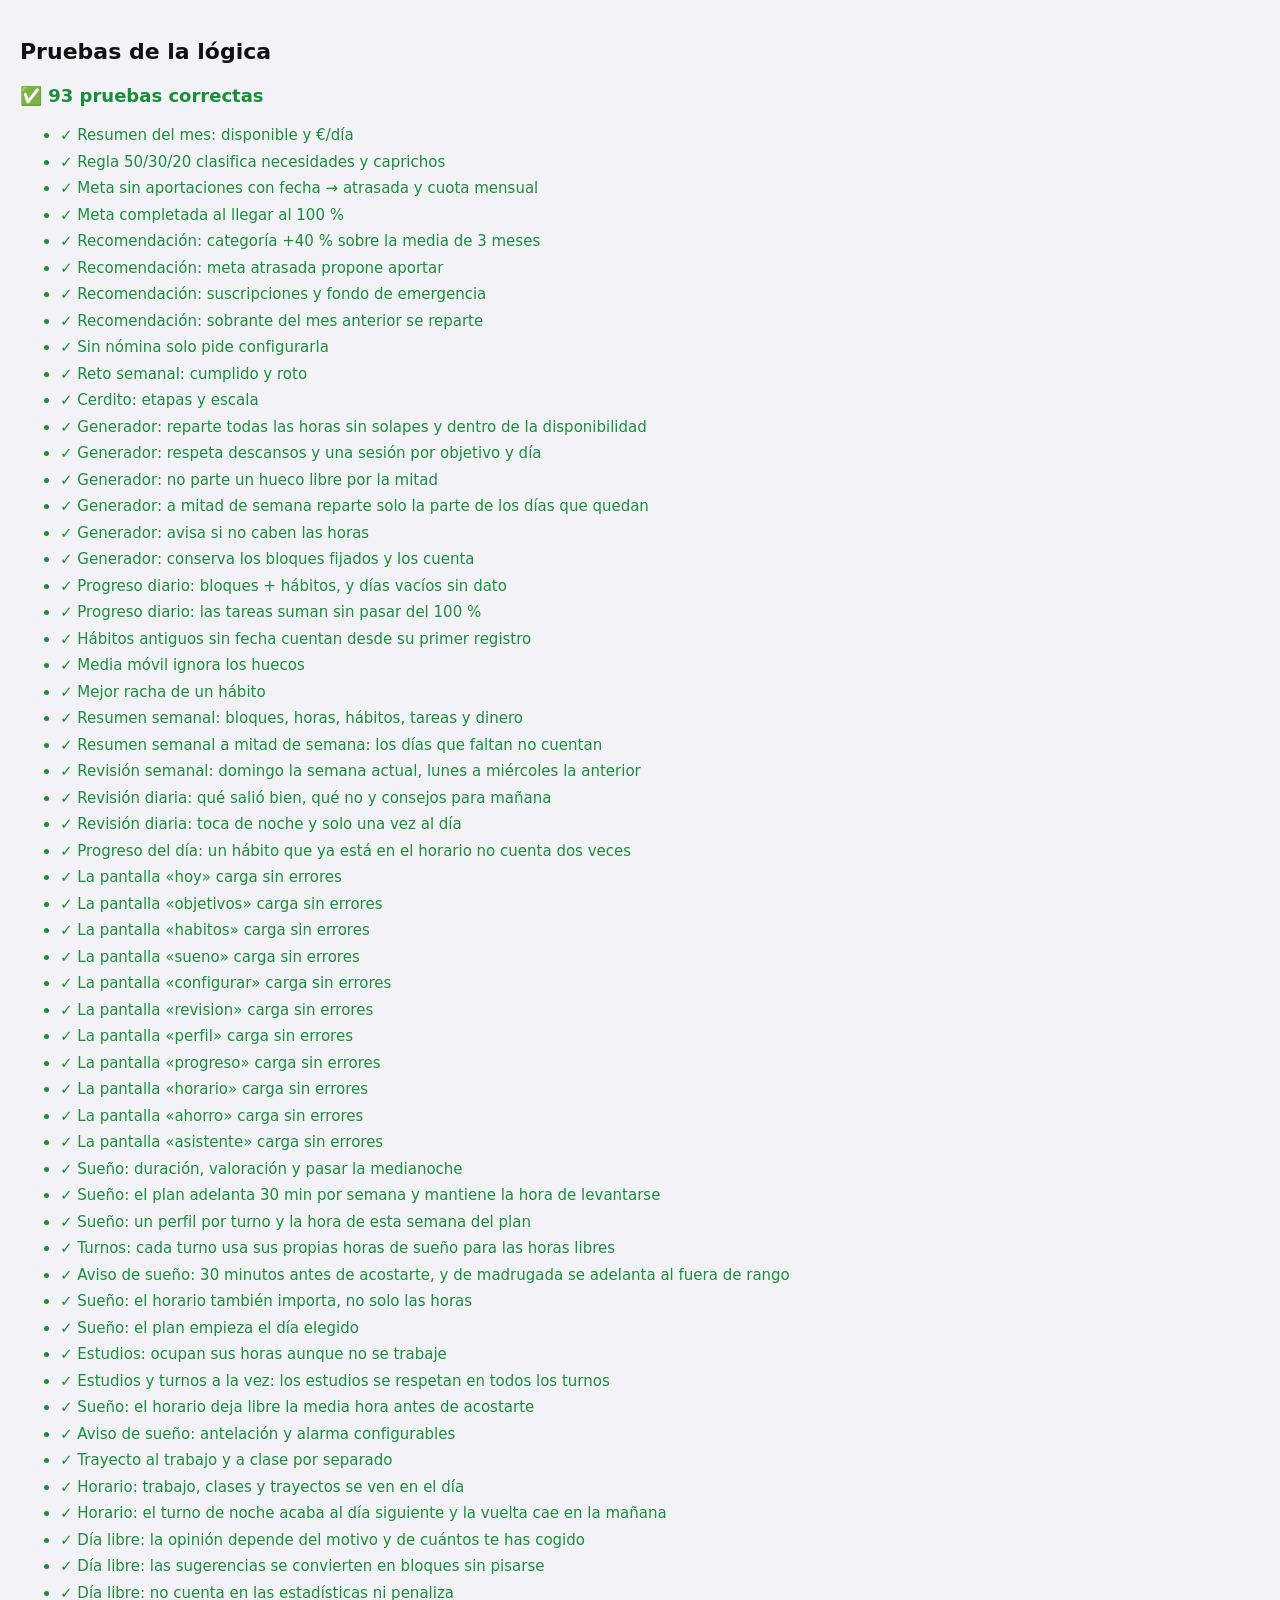
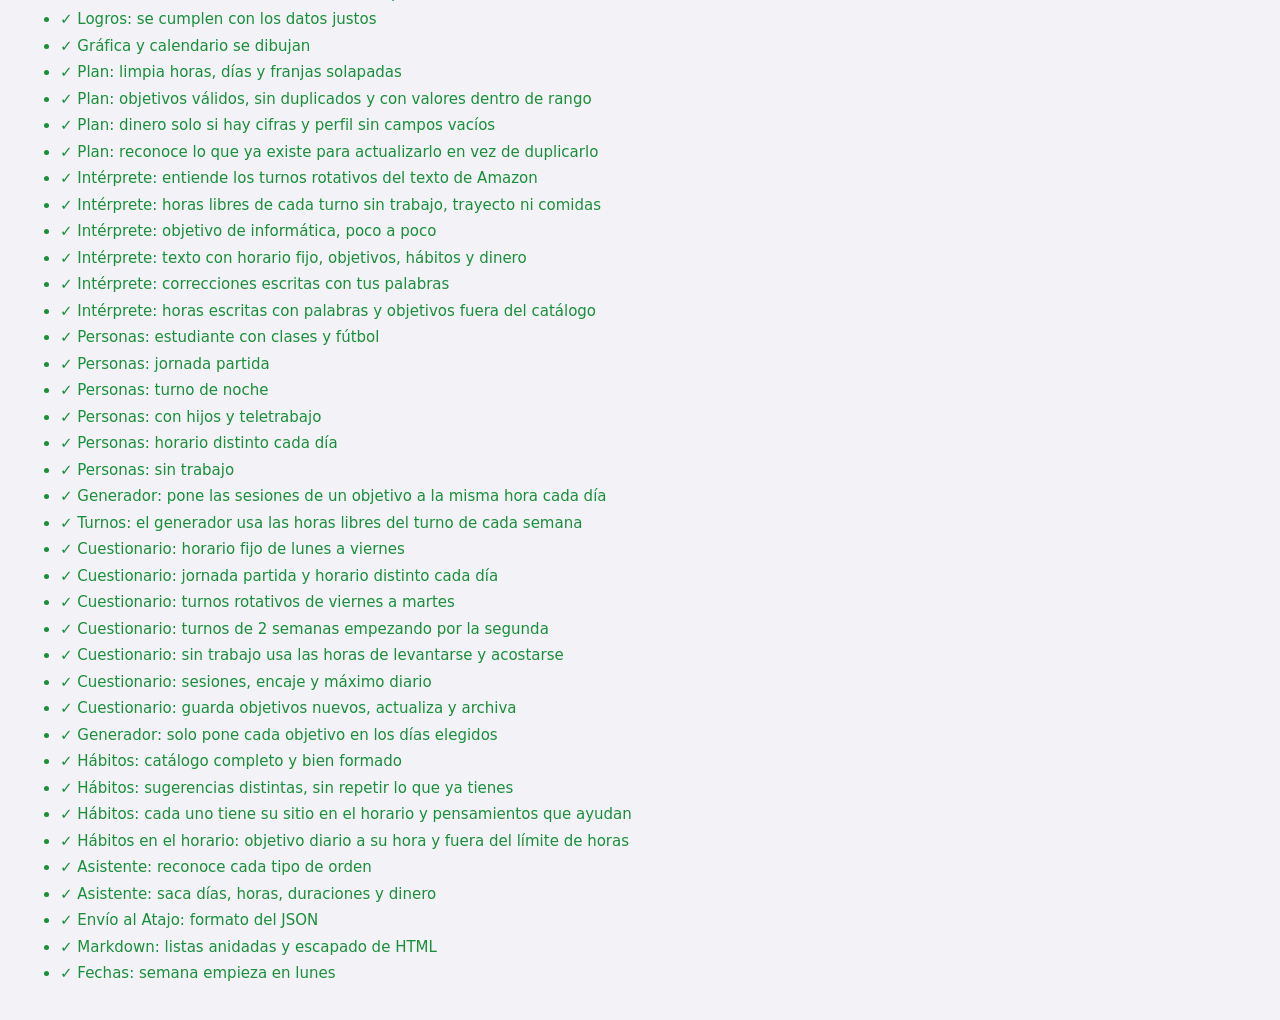
==== commit 410ebee2: "Trayecto por separado, trabajo y clases en el horario y días libres con opinión de expertos y rutina" ====
--- a/tests/index.html
+++ b/tests/index.html
@@ -23,6 +23,8 @@
     import { construirPayload, avisosSueno } from '../js/iphone.js';
     import { progresoDiario, mediaMovil, mejorRacha, resumenSemana, semanaPendiente, inicioHabito, resumenDia, ideasDia, diaPendiente } from '../js/progreso.js';
     import { logrosCumplidos, LOGROS } from '../js/logros.js';
+    import { compromisosDelDia } from '../js/compromisos.js';
+    import { opinionDiaLibre, diasLibresRecientes, bloquesDeSugerencias, sugerenciasPara } from '../js/diasLibres.js';
     import { dormirMin, valorarSueno, planSueno, analizarSueno, acostarObjetivo, consejosSueno, recortarFranjas, acostarAbs, valorarHorario } from '../js/sueno.js';
     import { barrasSVG, calendarioHTML } from '../js/grafica.js';
     import { normalizarPlan, cruzarConExistentes, unirFranjas, normalizarTurnos } from '../js/plan.js';
@@ -413,6 +415,61 @@
       const a = avisosSueno({ plan, turnos: null, desde: '2026-11-05', hasta: '2026-11-05', hoy: '2026-11-05', ahora: 600, antelacion: 60, alarma: true });
       igual(a[0].inicio, '22:00'); igual(a[0].importante, true);
       igual(avisosSueno({ plan, turnos: null, desde: '2026-11-05', hasta: '2026-11-05', hoy: '2026-11-05', ahora: 600 })[0].importante, false, 'por defecto, solo aviso');
+    });
+
+    prueba('Trayecto al trabajo y a clase por separado', () => {
+      const e = estadoInicial(); e.trabaja = false; e.estudia = true; e.estudio = { dias: [0], inicio: '09:00', fin: '14:00' };
+      const franjas = (tray, trayTrabajo) => { e.trayectoEstudio = tray; e.trayecto = trayTrabajo; return libresDe(e, '2026-11-05').disponibilidad[0]; };
+      igual(JSON.stringify(franjas(0, 90)) === JSON.stringify(franjas(0, 0)), true, 'el trayecto al trabajo no afecta si solo estudias');
+      igual(JSON.stringify(franjas(0, 0)) !== JSON.stringify(franjas(60, 0)), true, 'el trayecto a clase sí');
+    });
+
+    prueba('Horario: trabajo, clases y trayectos se ven en el día', () => {
+      const config = { ...estadoInicial(), trabaja: true, tipoHorario: 'fijo', fijo: { dias: [0, 1, 2, 3, 4], tramos: [{ inicio: '09:00', fin: '17:00' }] }, trayecto: 30, estudia: true, estudio: { dias: [0], inicio: '18:00', fin: '20:00' }, trayectoEstudio: 20 };
+      const lunes = compromisosDelDia({ config, turnos: null, fecha: '2026-11-02' });
+      igual(lunes.map(c => `${c.inicio}-${c.fin} ${c.titulo}`).join(' | '), '08:30-09:00 Ir al trabajo | 09:00-17:00 Trabajo | 17:00-17:30 Volver a casa | 17:40-18:00 Ir a clase | 18:00-20:00 Estudios | 20:00-20:20 Volver a casa');
+      igual(compromisosDelDia({ config, turnos: null, fecha: '2026-11-03' }).some(c => c.que === 'estudio'), false, 'el martes no hay clase');
+      igual(compromisosDelDia({ config, turnos: null, fecha: '2026-11-07' }).length, 0, 'el sábado no hay nada');
+      igual(compromisosDelDia({ config, turnos: null, fecha: '2026-11-02', libres: { '2026-11-02': { modo: 'libre' } } }).length, 0, 'un día libre no tiene trabajo ni clase');
+      igual(compromisosDelDia({ config: null, turnos: null, fecha: '2026-11-02' }).length, 0, 'sin cuestionario, nada');
+    });
+
+    prueba('Horario: el turno de noche acaba al día siguiente y la vuelta cae en la mañana', () => {
+      const e = { ...estadoInicial(), trabaja: true, tipoHorario: 'turnos', trayecto: 30 };
+      e.turnos = { ...e.turnos, tipos: { manana: { ...e.turnos.tipos.manana, activo: false }, tarde: { ...e.turnos.tipos.tarde, activo: false }, noche: { inicio: '22:00', fin: '06:00', activo: true, semanas: 1 } }, actual: 'noche' };
+      const turnos = libresDe(e, '2026-11-02').turnos;
+      const martes = compromisosDelDia({ config: e, turnos, fecha: '2026-11-03' }).map(c => `${c.inicio}-${c.fin} ${c.titulo}`);
+      igual(martes.includes('22:00-06:00 Trabajo'), true); igual(martes.includes('21:30-22:00 Ir al trabajo'), true);
+      igual(martes.includes('06:00-06:30 Volver a casa'), true, 'la vuelta del turno del lunes');
+      igual(compromisosDelDia({ config: e, turnos, fecha: '2026-11-03', libres: { '2026-11-02': { modo: 'libre' } } }).some(c => c.titulo === 'Volver a casa'), false, 'si el lunes era libre, no hubo turno ni vuelta');
+    });
+
+    prueba('Día libre: la opinión depende del motivo y de cuántos te has cogido', () => {
+      igual(opinionDiaLibre('festivo').nivel, 'bien'); igual(opinionDiaLibre('vacaciones').nivel, 'bien'); igual(opinionDiaLibre('enfermo').nivel, 'bien');
+      igual(opinionDiaLibre('libre', 0).nivel, 'bien'); igual(opinionDiaLibre('libre', 1).nivel, 'bien');
+      igual(opinionDiaLibre('libre', 2).nivel, 'atencion'); igual(opinionDiaLibre('libre', 3).nivel, 'exceso'); igual(opinionDiaLibre('libre', 6).nivel, 'exceso');
+      igual(opinionDiaLibre('libre', 0).texto.includes('n.º 1'), true, 'dice el número de este mes');
+      const libres = { '2026-10-20': { motivo: 'libre' }, '2026-10-25': { motivo: 'festivo' }, '2026-08-01': { motivo: 'libre' }, '2026-11-05': { motivo: 'libre' } };
+      igual(diasLibresRecientes(libres, '2026-11-05'), 1, 'solo los voluntarios de los últimos 30 días, sin contar el propio día');
+    });
+
+    prueba('Día libre: las sugerencias se convierten en bloques sin pisarse', () => {
+      const b = bloquesDeSugerencias('2026-11-05', ['levantarse', 'estirar', 'paseo']);
+      igual(b.map(x => x.inicio + '-' + x.fin).join(), '09:00-09:30,09:45-10:00,10:30-11:15');
+      igual(b.every(x => x.extra && x.fecha === '2026-11-05' && !x.hecho), true);
+      igual(bloquesDeSugerencias('2026-11-05', ['descansar'], 'enfermo').length, 1, 'enfermo tiene sus propias sugerencias');
+      igual(sugerenciasPara('enfermo').some(s => s.id === 'ejercicio'), false, 'enfermo no propone ejercicio');
+    });
+
+    prueba('Día libre: no cuenta en las estadísticas ni penaliza', () => {
+      const f = '2026-11-05';
+      const base = { desde: f, hasta: f, inicioApp: '2026-10-01', tasks: [], habits: [], blocks: [{ ...blq(f, false), id: 'a' }, { ...blq(f, false, 'A', '10:00', '11:00'), id: 'b' }] };
+      igual(progresoDiario(base)[0].pct, 0, 'sin día libre: 0 % de 2');
+      const libre = progresoDiario({ ...base, libres: { [f]: { modo: 'libre' } } })[0];
+      igual(libre.pct, null, 'día libre: hueco, ni cuenta ni resta'); igual(libre.planificados, 0);
+      const conExtra = progresoDiario({ ...base, blocks: [...base.blocks, { ...blq(f, true), id: 'x', extra: true }], libres: { [f]: { modo: 'libre' } } })[0];
+      igual(conExtra.pct, 100, 'lo que sí se hace de la rutina libre suma');
+      igual(progresoDiario({ ...base, libres: { [f]: { modo: 'rutina' } } })[0].pct, 0, 'con rutina, cuenta con normalidad');
     });
 
     prueba('Logros: se cumplen con los datos justos', () => {
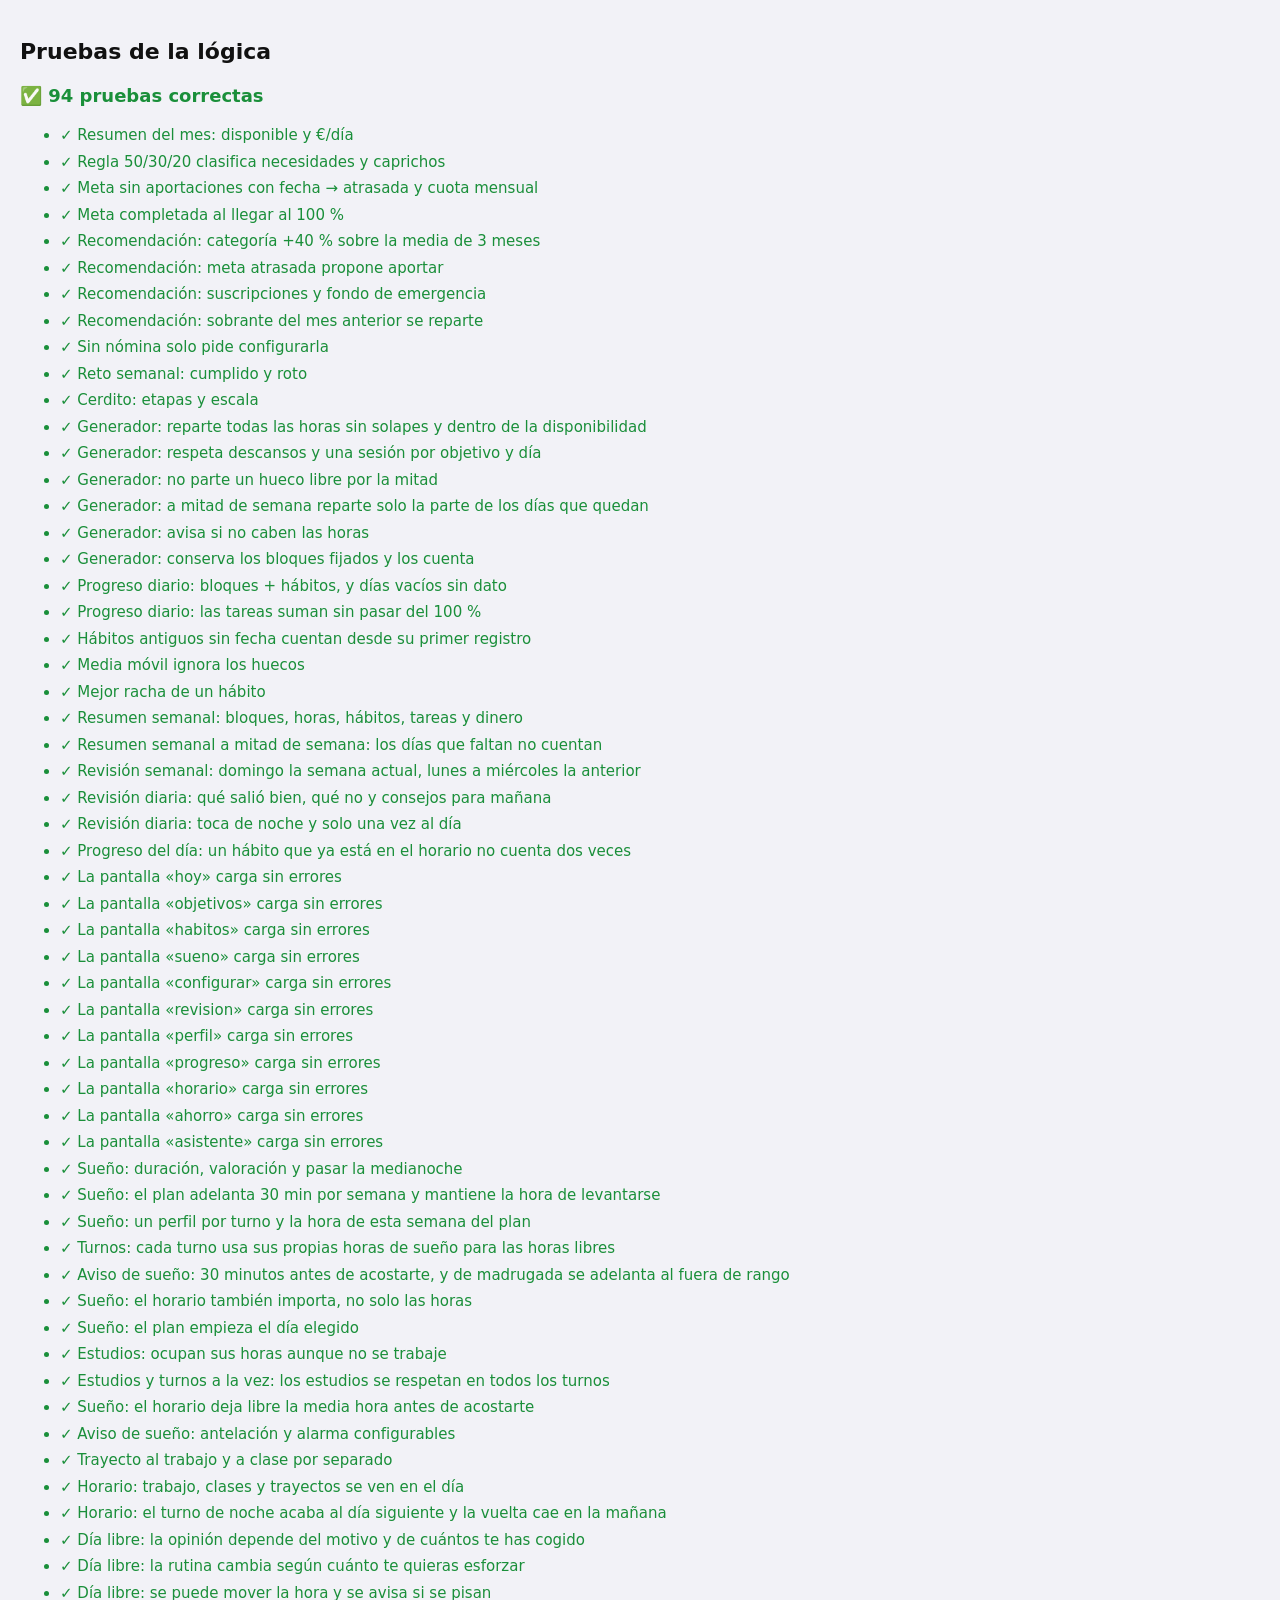
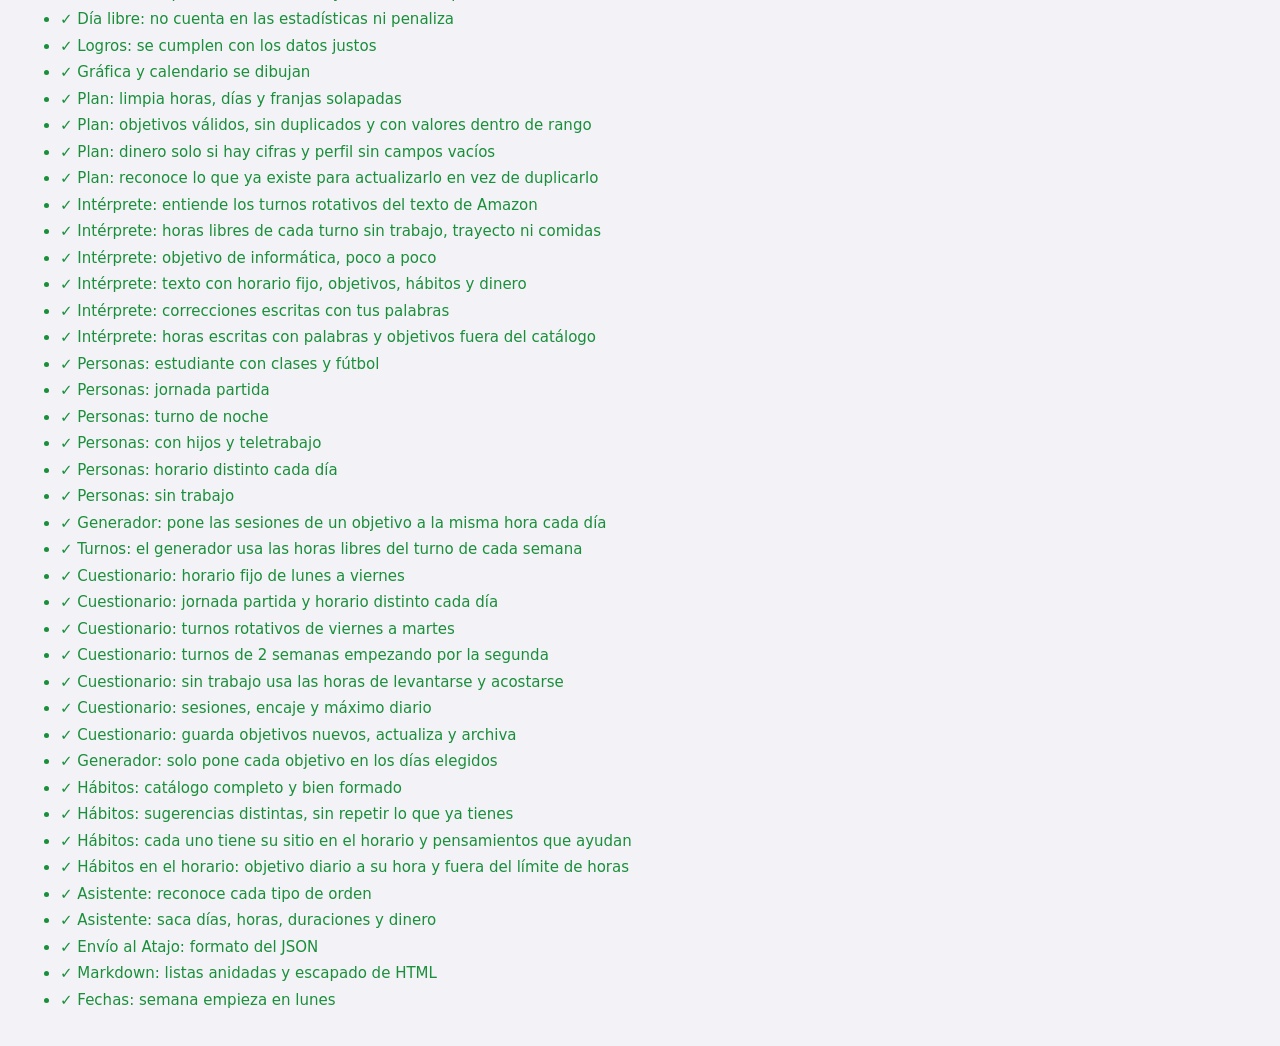
==== commit 5edbc1b0: "Rutina del día libre según el esfuerzo elegido y con horas que se pueden mover Co-Authored-By: Claud" ====
--- a/tests/index.html
+++ b/tests/index.html
@@ -24,7 +24,7 @@
     import { progresoDiario, mediaMovil, mejorRacha, resumenSemana, semanaPendiente, inicioHabito, resumenDia, ideasDia, diaPendiente } from '../js/progreso.js';
     import { logrosCumplidos, LOGROS } from '../js/logros.js';
     import { compromisosDelDia } from '../js/compromisos.js';
-    import { opinionDiaLibre, diasLibresRecientes, bloquesDeSugerencias, sugerenciasPara } from '../js/diasLibres.js';
+    import { opinionDiaLibre, diasLibresRecientes, bloquesDeSugerencias, rutinaPara, solapes } from '../js/diasLibres.js';
     import { dormirMin, valorarSueno, planSueno, analizarSueno, acostarObjetivo, consejosSueno, recortarFranjas, acostarAbs, valorarHorario } from '../js/sueno.js';
     import { barrasSVG, calendarioHTML } from '../js/grafica.js';
     import { normalizarPlan, cruzarConExistentes, unirFranjas, normalizarTurnos } from '../js/plan.js';
@@ -453,12 +453,26 @@
       igual(diasLibresRecientes(libres, '2026-11-05'), 1, 'solo los voluntarios de los últimos 30 días, sin contar el propio día');
     });
 
-    prueba('Día libre: las sugerencias se convierten en bloques sin pisarse', () => {
-      const b = bloquesDeSugerencias('2026-11-05', ['levantarse', 'estirar', 'paseo']);
-      igual(b.map(x => x.inicio + '-' + x.fin).join(), '09:00-09:30,09:45-10:00,10:30-11:15');
-      igual(b.every(x => x.extra && x.fecha === '2026-11-05' && !x.hecho), true);
-      igual(bloquesDeSugerencias('2026-11-05', ['descansar'], 'enfermo').length, 1, 'enfermo tiene sus propias sugerencias');
-      igual(sugerenciasPara('enfermo').some(s => s.id === 'ejercicio'), false, 'enfermo no propone ejercicio');
+    prueba('Día libre: la rutina cambia según cuánto te quieras esforzar', () => {
+      const ids = n => rutinaPara(n).map(x => x.id);
+      igual(ids('suave').includes('ejercicio'), false, 'tranquilo: sin ejercicio'); igual(ids('suave').includes('siesta'), true, 'tranquilo: siesta corta');
+      igual(ids('medio').includes('ejercicio'), true); igual(ids('activo').includes('siesta'), false);
+      const min = (n, id) => rutinaPara(n).find(x => x.id === id)?.min;
+      igual(min('suave', 'paseo'), 30); igual(min('medio', 'paseo'), 45); igual(min('activo', 'paseo'), 90, 'más esfuerzo, caminata más larga');
+      igual(min('medio', 'ejercicio'), 45); igual(min('activo', 'ejercicio'), 75);
+      igual(rutinaPara('activo').filter(x => x.marcada).length > rutinaPara('suave').filter(x => x.marcada).length - 3, true);
+      igual(rutinaPara(null, 'enfermo').some(x => x.id === 'ejercicio'), false, 'enfermo no propone ejercicio');
+      igual(rutinaPara(null, 'enfermo').map(x => x.id).join(), 'descansar,agua,ligera,ventilar');
+    });
+
+    prueba('Día libre: se puede mover la hora y se avisa si se pisan', () => {
+      const a = { id: 'a', emoji: '☀️', titulo: 'A', min: 30, hora: '09:00', porque: 'p' }, b = { id: 'b', emoji: '🚶', titulo: 'B', min: 45, hora: '09:15', porque: 'q' };
+      igual(JSON.stringify(solapes([a, b])), JSON.stringify({ b: 'A' }), 'B empieza antes de que acabe A');
+      igual(Object.keys(solapes([a, { ...b, hora: '09:30' }])).length, 0, 'justo a continuación no se pisa');
+      const bl = bloquesDeSugerencias('2026-11-05', [b, a]);
+      igual(bl.map(x => x.inicio + '-' + x.fin).join(), '09:00-09:30,09:15-10:00', 'cada una a la hora que se le puso, sin moverlas');
+      igual(bl.every(x => x.extra && x.fecha === '2026-11-05' && !x.hecho), true);
+      igual(bloquesDeSugerencias('2026-11-05', [{ ...a, hora: '23:45', min: 30 }]).length, 0, 'lo que acabaría después de las 23:59 se deja fuera');
     });
 
     prueba('Día libre: no cuenta en las estadísticas ni penaliza', () => {
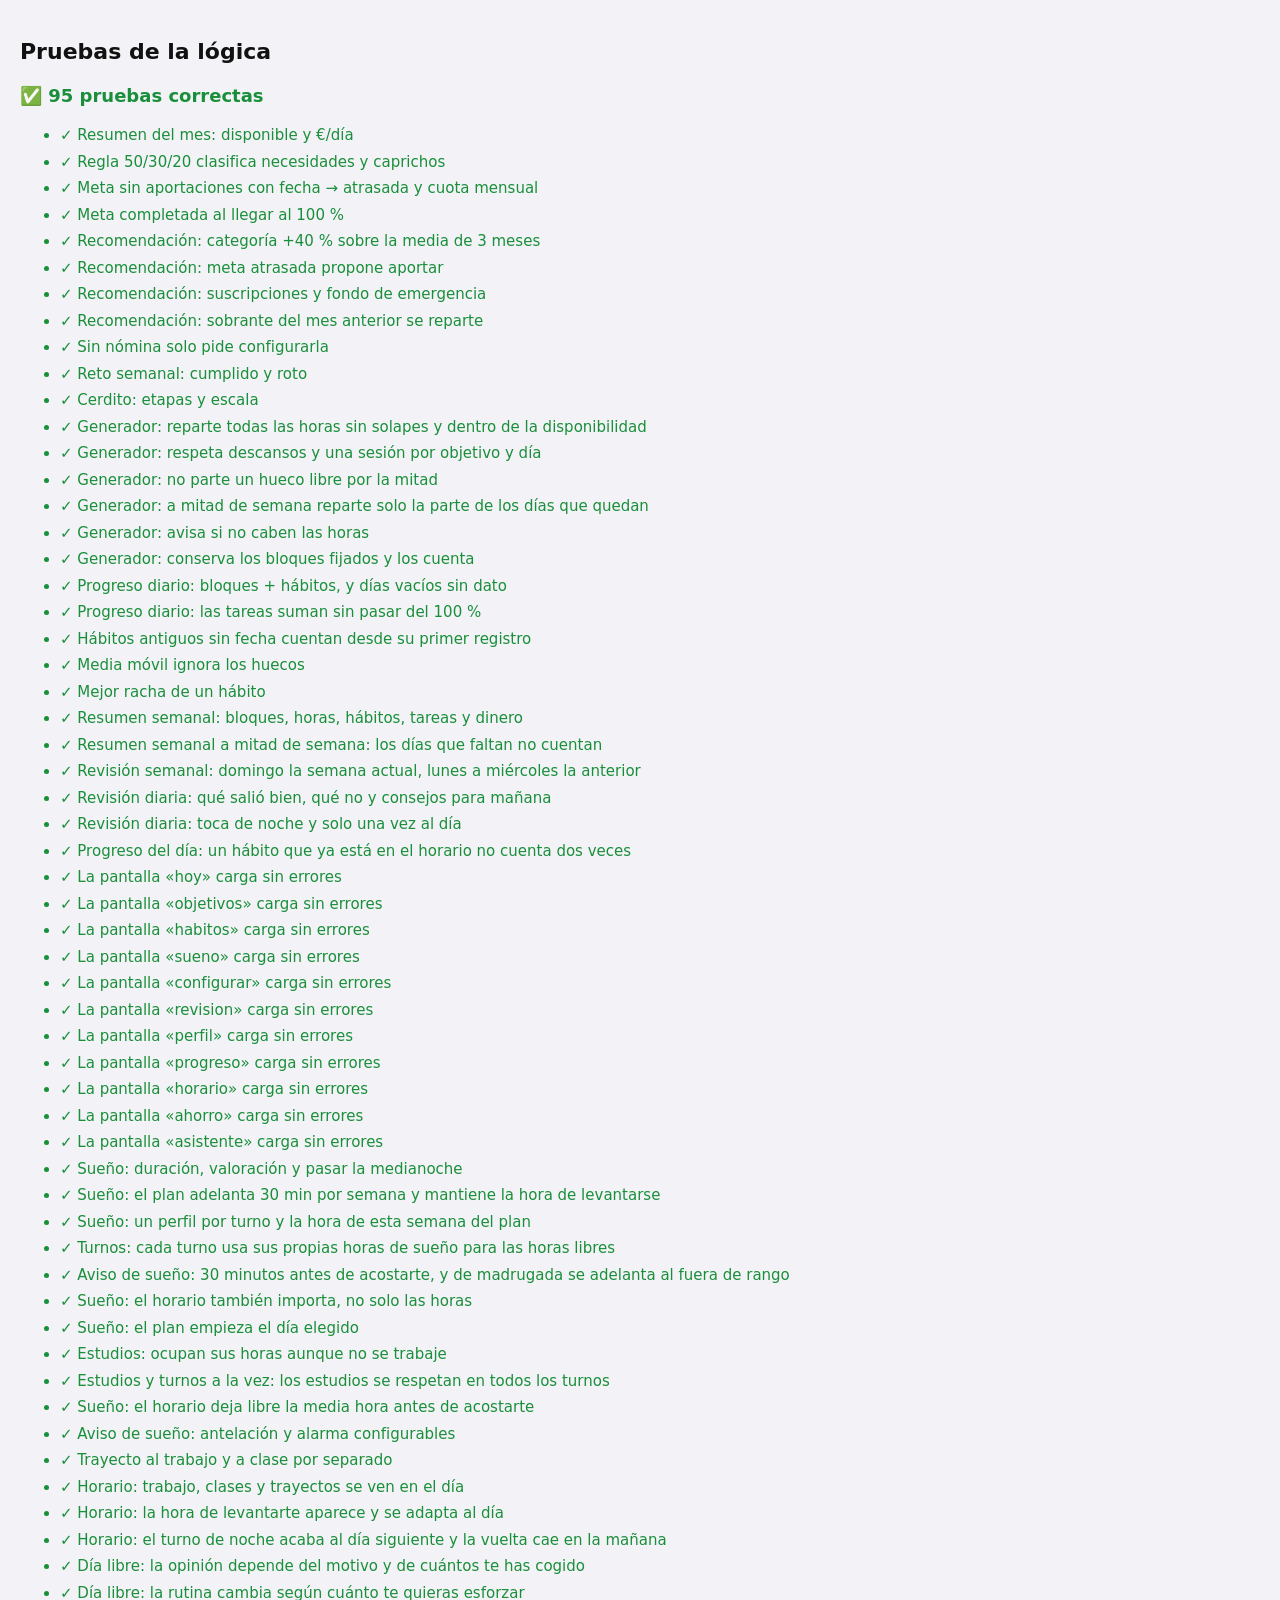
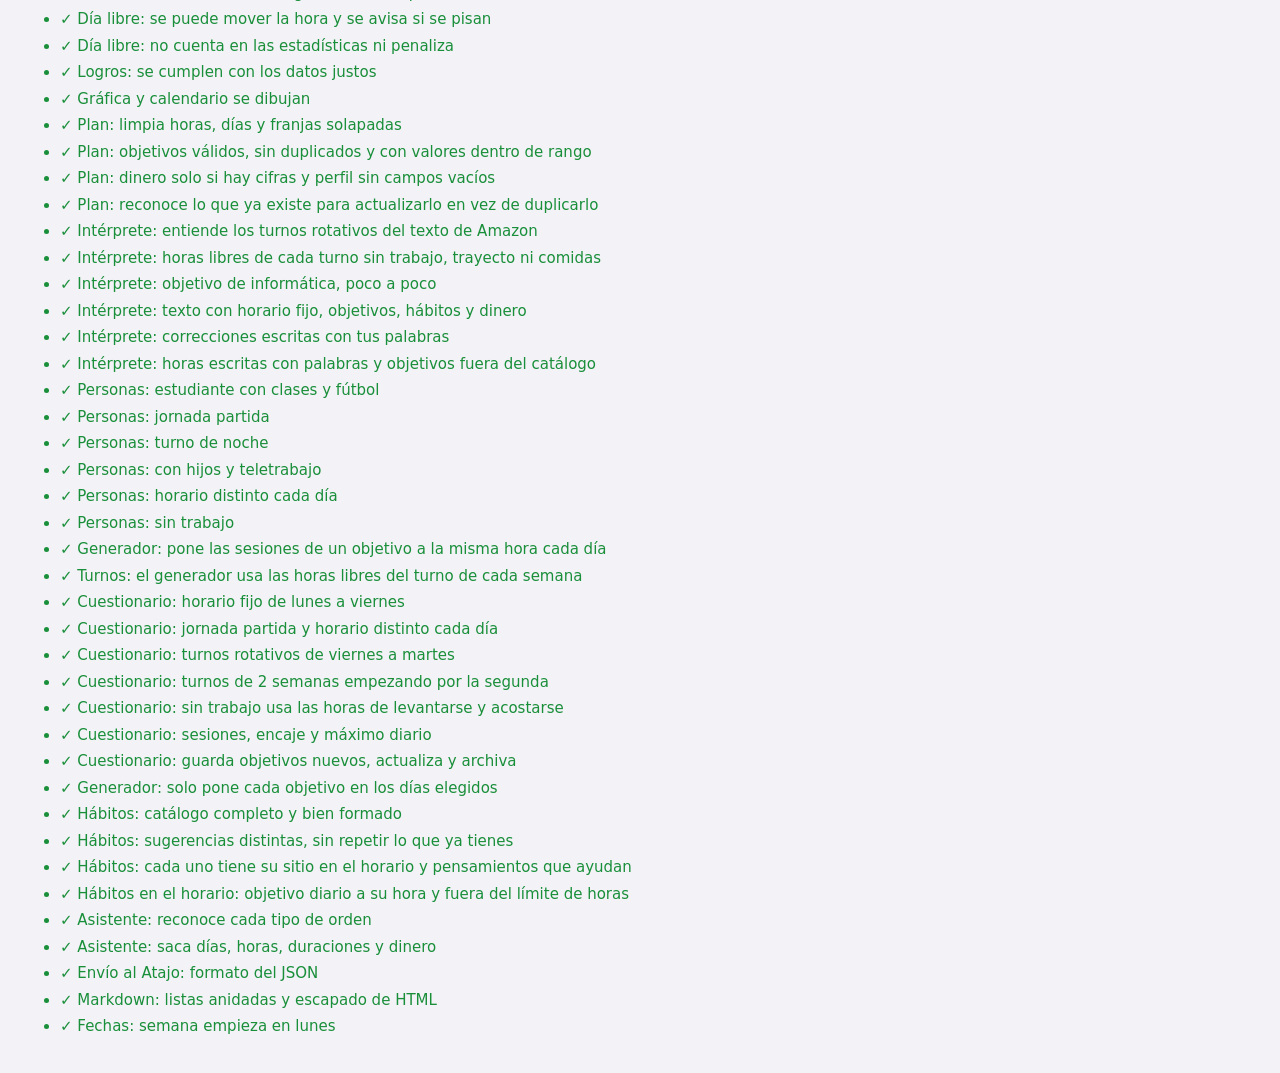
==== commit 4d699a7c: "La hora de levantarte aparece en el horario de cada día Co-Authored-By: Claude Sonnet 5.5 <noreply@a" ====
--- a/tests/index.html
+++ b/tests/index.html
@@ -427,11 +427,26 @@
     prueba('Horario: trabajo, clases y trayectos se ven en el día', () => {
       const config = { ...estadoInicial(), trabaja: true, tipoHorario: 'fijo', fijo: { dias: [0, 1, 2, 3, 4], tramos: [{ inicio: '09:00', fin: '17:00' }] }, trayecto: 30, estudia: true, estudio: { dias: [0], inicio: '18:00', fin: '20:00' }, trayectoEstudio: 20 };
       const lunes = compromisosDelDia({ config, turnos: null, fecha: '2026-11-02' });
-      igual(lunes.map(c => `${c.inicio}-${c.fin} ${c.titulo}`).join(' | '), '08:30-09:00 Ir al trabajo | 09:00-17:00 Trabajo | 17:00-17:30 Volver a casa | 17:40-18:00 Ir a clase | 18:00-20:00 Estudios | 20:00-20:20 Volver a casa');
+      igual(lunes.map(c => `${c.inicio}-${c.fin} ${c.titulo}`).join(' | '), '08:00-08:00 Levantarte | 08:30-09:00 Ir al trabajo | 09:00-17:00 Trabajo | 17:00-17:30 Volver a casa | 17:40-18:00 Ir a clase | 18:00-20:00 Estudios | 20:00-20:20 Volver a casa');
       igual(compromisosDelDia({ config, turnos: null, fecha: '2026-11-03' }).some(c => c.que === 'estudio'), false, 'el martes no hay clase');
-      igual(compromisosDelDia({ config, turnos: null, fecha: '2026-11-07' }).length, 0, 'el sábado no hay nada');
-      igual(compromisosDelDia({ config, turnos: null, fecha: '2026-11-02', libres: { '2026-11-02': { modo: 'libre' } } }).length, 0, 'un día libre no tiene trabajo ni clase');
+      igual(compromisosDelDia({ config, turnos: null, fecha: '2026-11-07' }).map(c => c.tipo).join(), 'despertar', 'el sábado solo te levantas');
+      igual(compromisosDelDia({ config, turnos: null, fecha: '2026-11-02', libres: { '2026-11-02': { modo: 'libre' } } }).map(c => c.tipo).join(), 'despertar', 'un día libre no tiene trabajo ni clase');
       igual(compromisosDelDia({ config: null, turnos: null, fecha: '2026-11-02' }).length, 0, 'sin cuestionario, nada');
+    });
+
+    prueba('Horario: la hora de levantarte aparece y se adapta al día', () => {
+      const base = { ...estadoInicial(), trabaja: true, tipoHorario: 'fijo', fijo: { dias: [0, 1, 2, 3, 4], tramos: [{ inicio: '09:00', fin: '17:00' }] }, trayecto: 30, levantar: '08:00' };
+      const desp = (config, fecha, extra = {}) => compromisosDelDia({ config, turnos: null, fecha, ...extra }).find(c => c.tipo === 'despertar').inicio;
+      igual(desp(base, '2026-11-02'), '08:00', 'tu hora de siempre');
+      igual(desp({ ...base, levantar: '08:30' }, '2026-11-02'), '07:40', 'si entras pronto, te levantas antes para llegar con tiempo');
+      igual(desp({ ...base, levantar: '08:30' }, '2026-11-07'), '08:30', 'el sábado, la de siempre');
+      const plan = { inicio: '2026-11-02', perfiles: [{ clave: 'general', acostar: '04:00', levantar: '12:00', plan: { pasos: [{ acostar: '03:15', levantar: '11:15' }, { acostar: '02:30', levantar: '10:30' }] } }] };
+      igual(desp(base, '2026-11-02', { plan }), '11:15', 'el plan de sueño manda: semana 1');
+      igual(desp(base, '2026-11-09', { plan }), '10:30', 'semana 2');
+      igual(desp(base, '2026-10-30', { plan }), '08:00', 'antes de empezar el plan, la de siempre');
+      const t = { ...estadoInicial(), trabaja: true, tipoHorario: 'turnos', trayecto: 30 };
+      const turnos = libresDe({ ...t, turnos: { ...t.turnos, actual: 'manana' } }, '2026-11-02').turnos;
+      igual(compromisosDelDia({ config: t, turnos, fecha: '2026-11-03' }).find(c => c.tipo === 'despertar').inicio, t.suenoTurnos[turnos.patron[0]].levantar, 'con turnos, la hora de ese turno');
     });
 
     prueba('Horario: el turno de noche acaba al día siguiente y la vuelta cae en la mañana', () => {
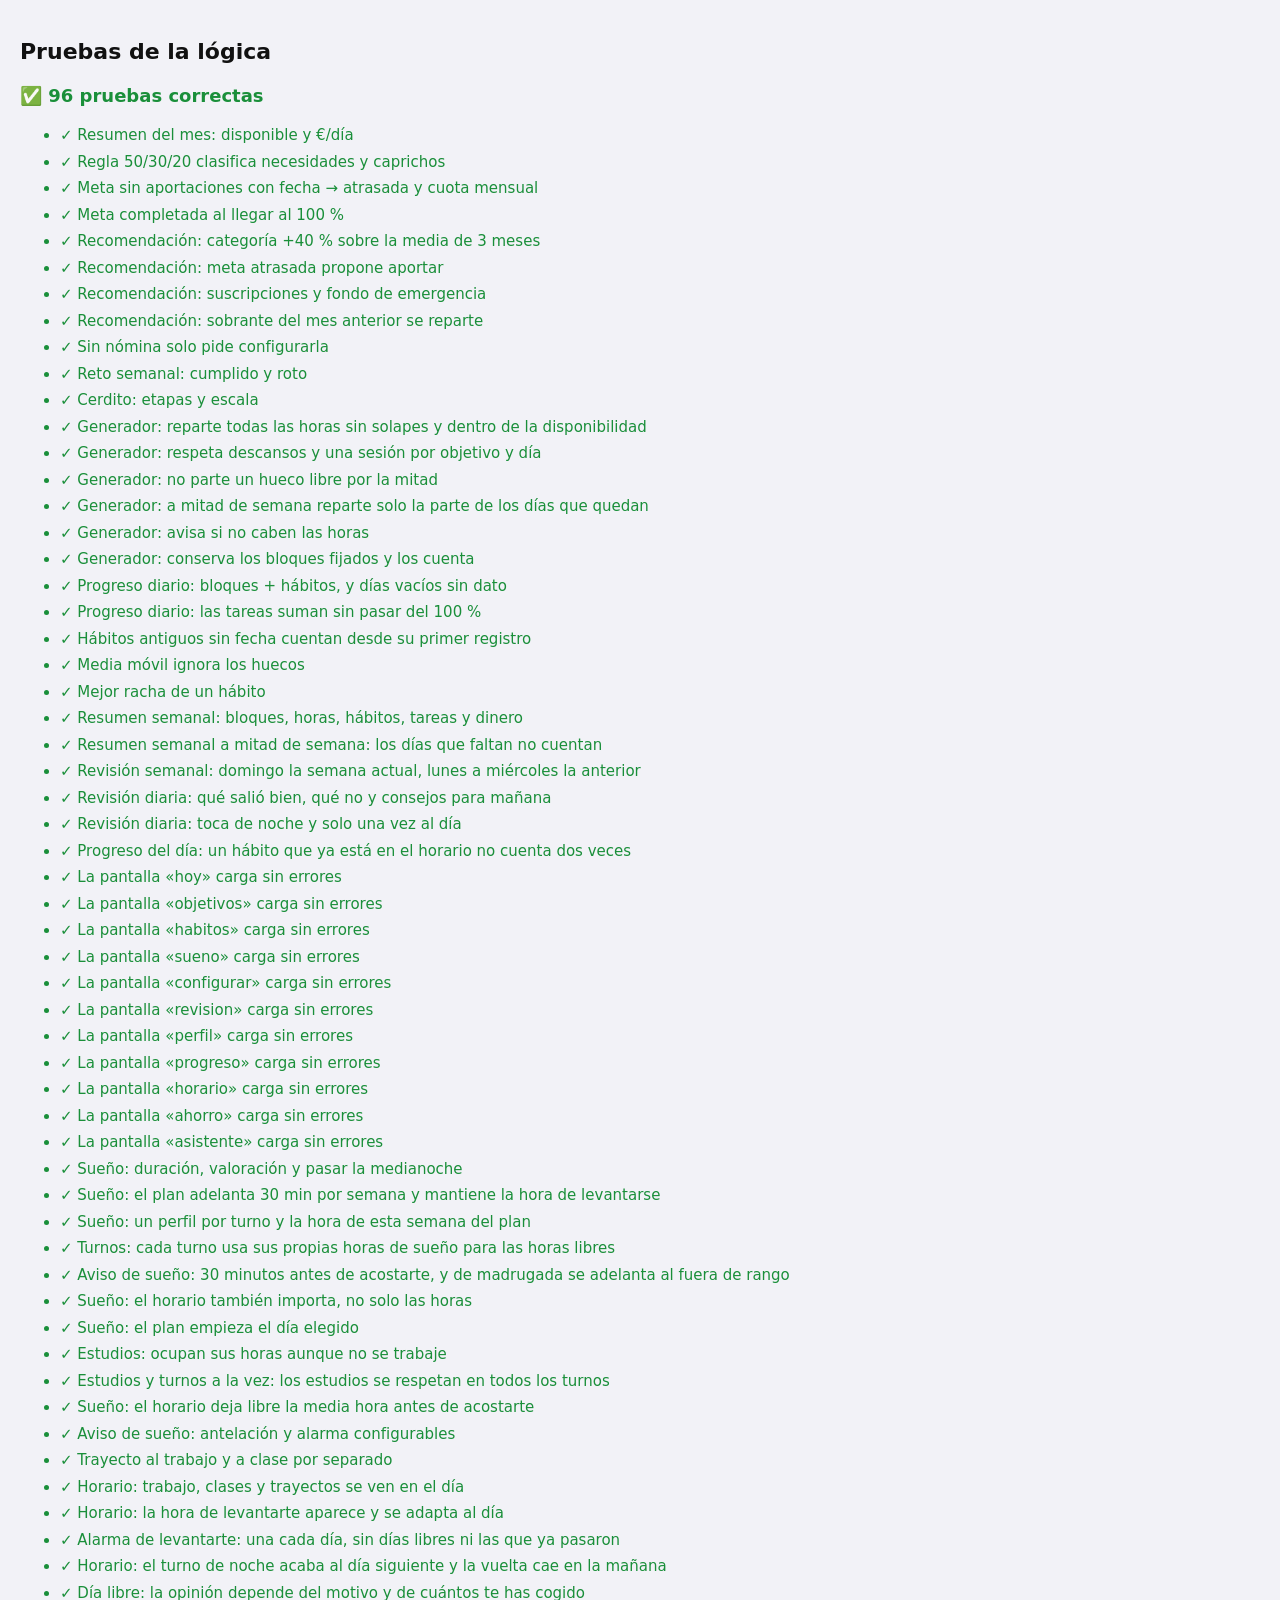
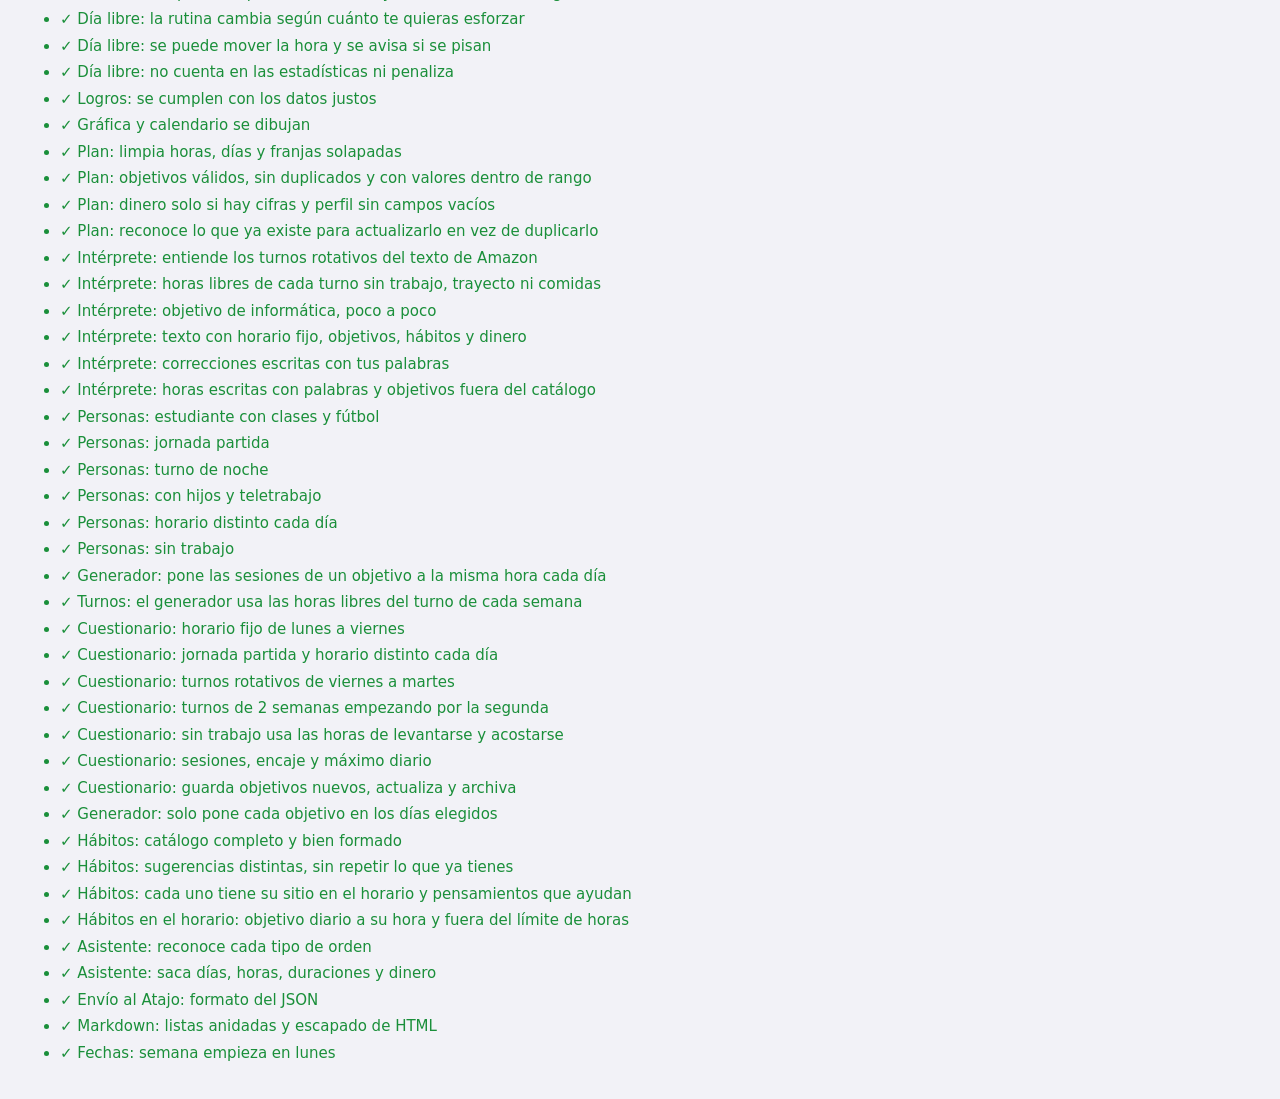
==== commit c660895e: "Alarma diaria a la hora de levantarte al enviar al iPhone Co-Authored-By: Claude Sonnet 5.5 <noreply" ====
--- a/tests/index.html
+++ b/tests/index.html
@@ -20,7 +20,7 @@
     import { resumenMes, estadoMeta, recomendaciones, regla503020, evaluarReto } from '../js/finanzas.js';
     import { etapa, escala } from '../js/cerdito.js';
     import { miniMarkdown, toMin, addDays, weekStart, hoyISO, weekday } from '../js/util.js';
-    import { construirPayload, avisosSueno } from '../js/iphone.js';
+    import { construirPayload, avisosSueno, avisosDespertar } from '../js/iphone.js';
     import { progresoDiario, mediaMovil, mejorRacha, resumenSemana, semanaPendiente, inicioHabito, resumenDia, ideasDia, diaPendiente } from '../js/progreso.js';
     import { logrosCumplidos, LOGROS } from '../js/logros.js';
     import { compromisosDelDia } from '../js/compromisos.js';
@@ -447,6 +447,16 @@
       const t = { ...estadoInicial(), trabaja: true, tipoHorario: 'turnos', trayecto: 30 };
       const turnos = libresDe({ ...t, turnos: { ...t.turnos, actual: 'manana' } }, '2026-11-02').turnos;
       igual(compromisosDelDia({ config: t, turnos, fecha: '2026-11-03' }).find(c => c.tipo === 'despertar').inicio, t.suenoTurnos[turnos.patron[0]].levantar, 'con turnos, la hora de ese turno');
+    });
+
+    prueba('Alarma de levantarte: una cada día, sin días libres ni las que ya pasaron', () => {
+      const config = { ...estadoInicial(), trabaja: true, tipoHorario: 'fijo', fijo: { dias: [0, 1, 2, 3, 4], tramos: [{ inicio: '09:00', fin: '17:00' }] }, trayecto: 30, levantar: '08:00' };
+      const base = { config, turnos: null, desde: '2026-11-05', hasta: '2026-11-07', hoy: '2026-11-05', ahora: 300 };
+      const a = avisosDespertar(base);
+      igual(a.length, 3); igual(a[0].inicio, '08:00'); igual(a[0].importante, true, 'suena como alarma'); igual(a[0].despertar, true);
+      igual(avisosDespertar({ ...base, ahora: 8 * 60 }).length, 2, 'la de hoy ya ha pasado');
+      igual(avisosDespertar({ ...base, libres: { '2026-11-06': { modo: 'libre' } } }).map(x => x.fecha).join(), '2026-11-05,2026-11-07', 'un día libre no suena');
+      igual(avisosDespertar({ ...base, config: null }).length, 0, 'sin cuestionario no se sabe la hora');
     });
 
     prueba('Horario: el turno de noche acaba al día siguiente y la vuelta cae en la mañana', () => {
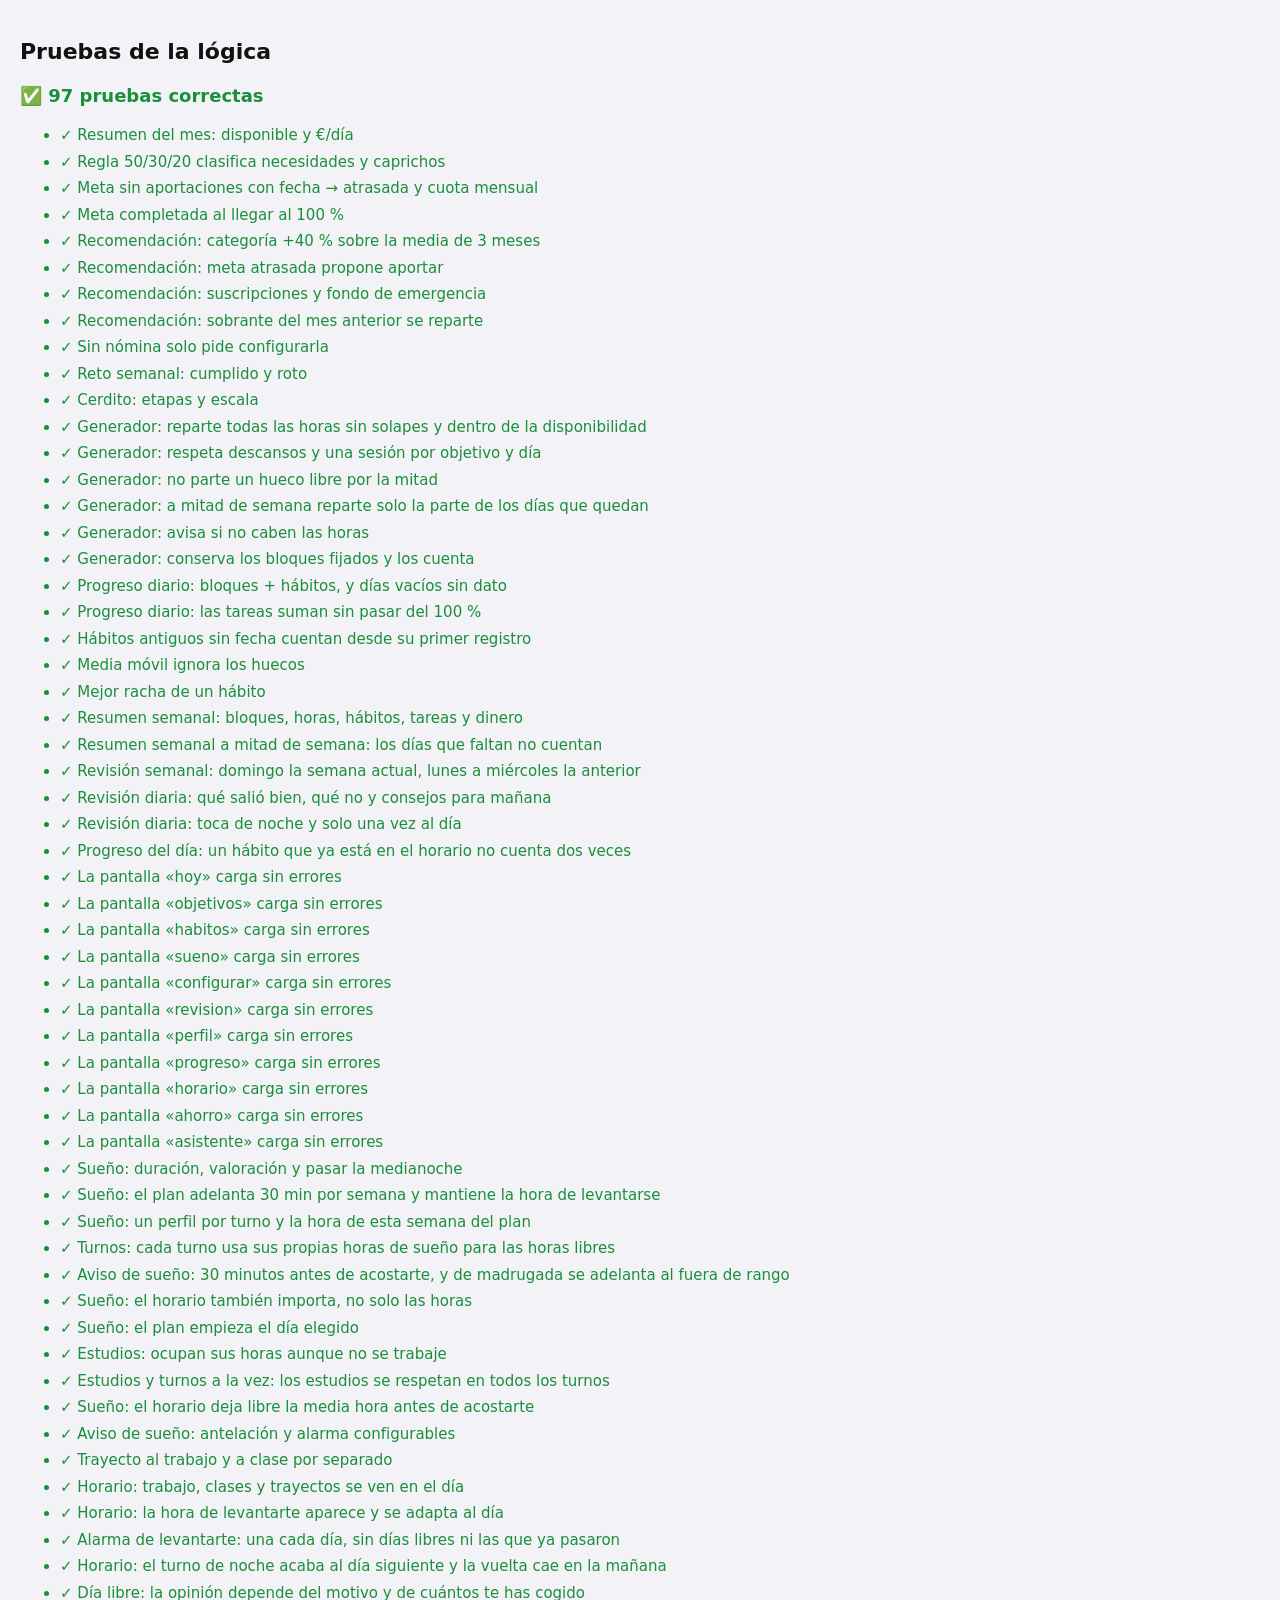
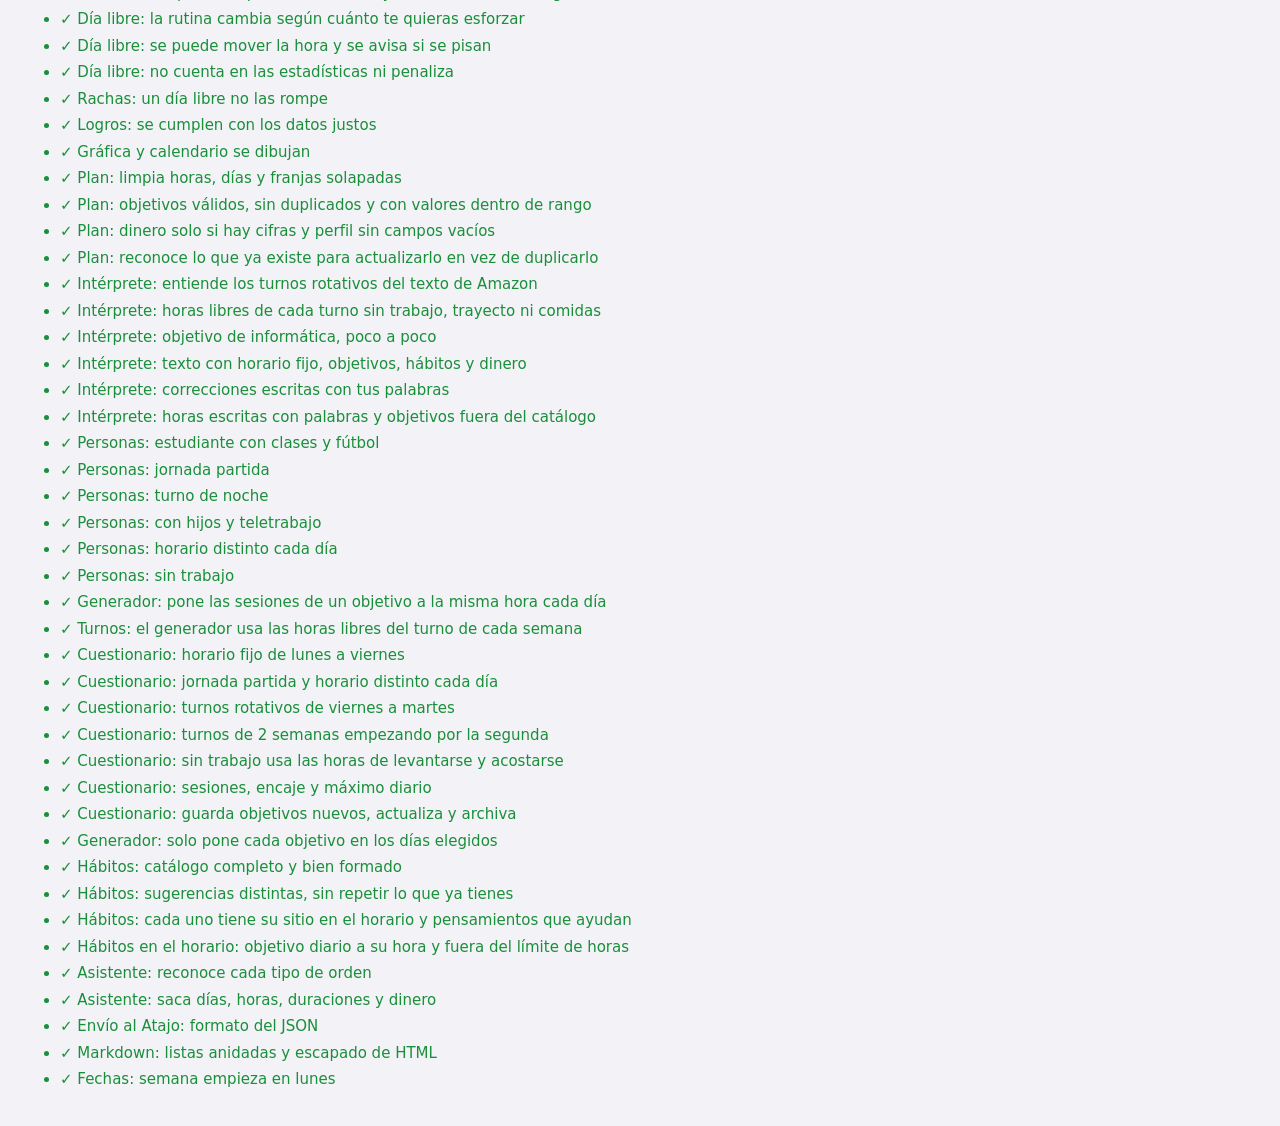
==== commit c9e2cd05: "Los días libres no rompen las rachas y el trayecto es solo un campo para escribir Co-Authored-By: Cl" ====
--- a/tests/index.html
+++ b/tests/index.html
@@ -24,6 +24,7 @@
     import { progresoDiario, mediaMovil, mejorRacha, resumenSemana, semanaPendiente, inicioHabito, resumenDia, ideasDia, diaPendiente } from '../js/progreso.js';
     import { logrosCumplidos, LOGROS } from '../js/logros.js';
     import { compromisosDelDia } from '../js/compromisos.js';
+import { rachaActual, mejorRachaDe } from '../js/rachas.js';
     import { opinionDiaLibre, diasLibresRecientes, bloquesDeSugerencias, rutinaPara, solapes } from '../js/diasLibres.js';
     import { dormirMin, valorarSueno, planSueno, analizarSueno, acostarObjetivo, consejosSueno, recortarFranjas, acostarAbs, valorarHorario } from '../js/sueno.js';
     import { barrasSVG, calendarioHTML } from '../js/grafica.js';
@@ -509,6 +510,19 @@
       const conExtra = progresoDiario({ ...base, blocks: [...base.blocks, { ...blq(f, true), id: 'x', extra: true }], libres: { [f]: { modo: 'libre' } } })[0];
       igual(conExtra.pct, 100, 'lo que sí se hace de la rutina libre suma');
       igual(progresoDiario({ ...base, libres: { [f]: { modo: 'rutina' } } })[0].pct, 0, 'con rutina, cuenta con normalidad');
+    });
+
+    prueba('Rachas: un día libre no las rompe', () => {
+      const libres = { '2026-11-03': { modo: 'libre' } };
+      const reg = ['2026-11-01', '2026-11-02', '2026-11-04', '2026-11-05'];
+      igual(rachaActual(reg, '2026-11-05', {}), 2, 'sin día libre, el 3 la rompe');
+      igual(rachaActual(reg, '2026-11-05', libres), 4, 'con día libre el 3, la racha sigue');
+      igual(rachaActual(['2026-11-04'], '2026-11-05', libres), 1, 'hoy sin marcar no la rompe');
+      igual(rachaActual(['2026-11-02', '2026-11-04'], '2026-11-04', { '2026-11-03': { modo: 'rutina' } }), 1, 'si haces tu rutina, ese día sí cuenta y hay que marcarlo');
+      igual(mejorRachaDe(reg, {}), 2); igual(mejorRachaDe(reg, libres), 4);
+      igual(mejorRachaDe(['2026-11-01', '2026-11-05'], { '2026-11-02': { modo: 'libre' }, '2026-11-03': { modo: 'libre' }, '2026-11-04': { modo: 'libre' } }), 2, 'varios días libres seguidos tampoco la rompen');
+      igual(mejorRachaDe(['2026-11-01', '2026-11-05'], { '2026-11-02': { modo: 'libre' } }), 1, 'pero un hueco sin cubrir sí');
+      igual(rachaActual([], '2026-11-05', libres), 0);
     });
 
     prueba('Logros: se cumplen con los datos justos', () => {
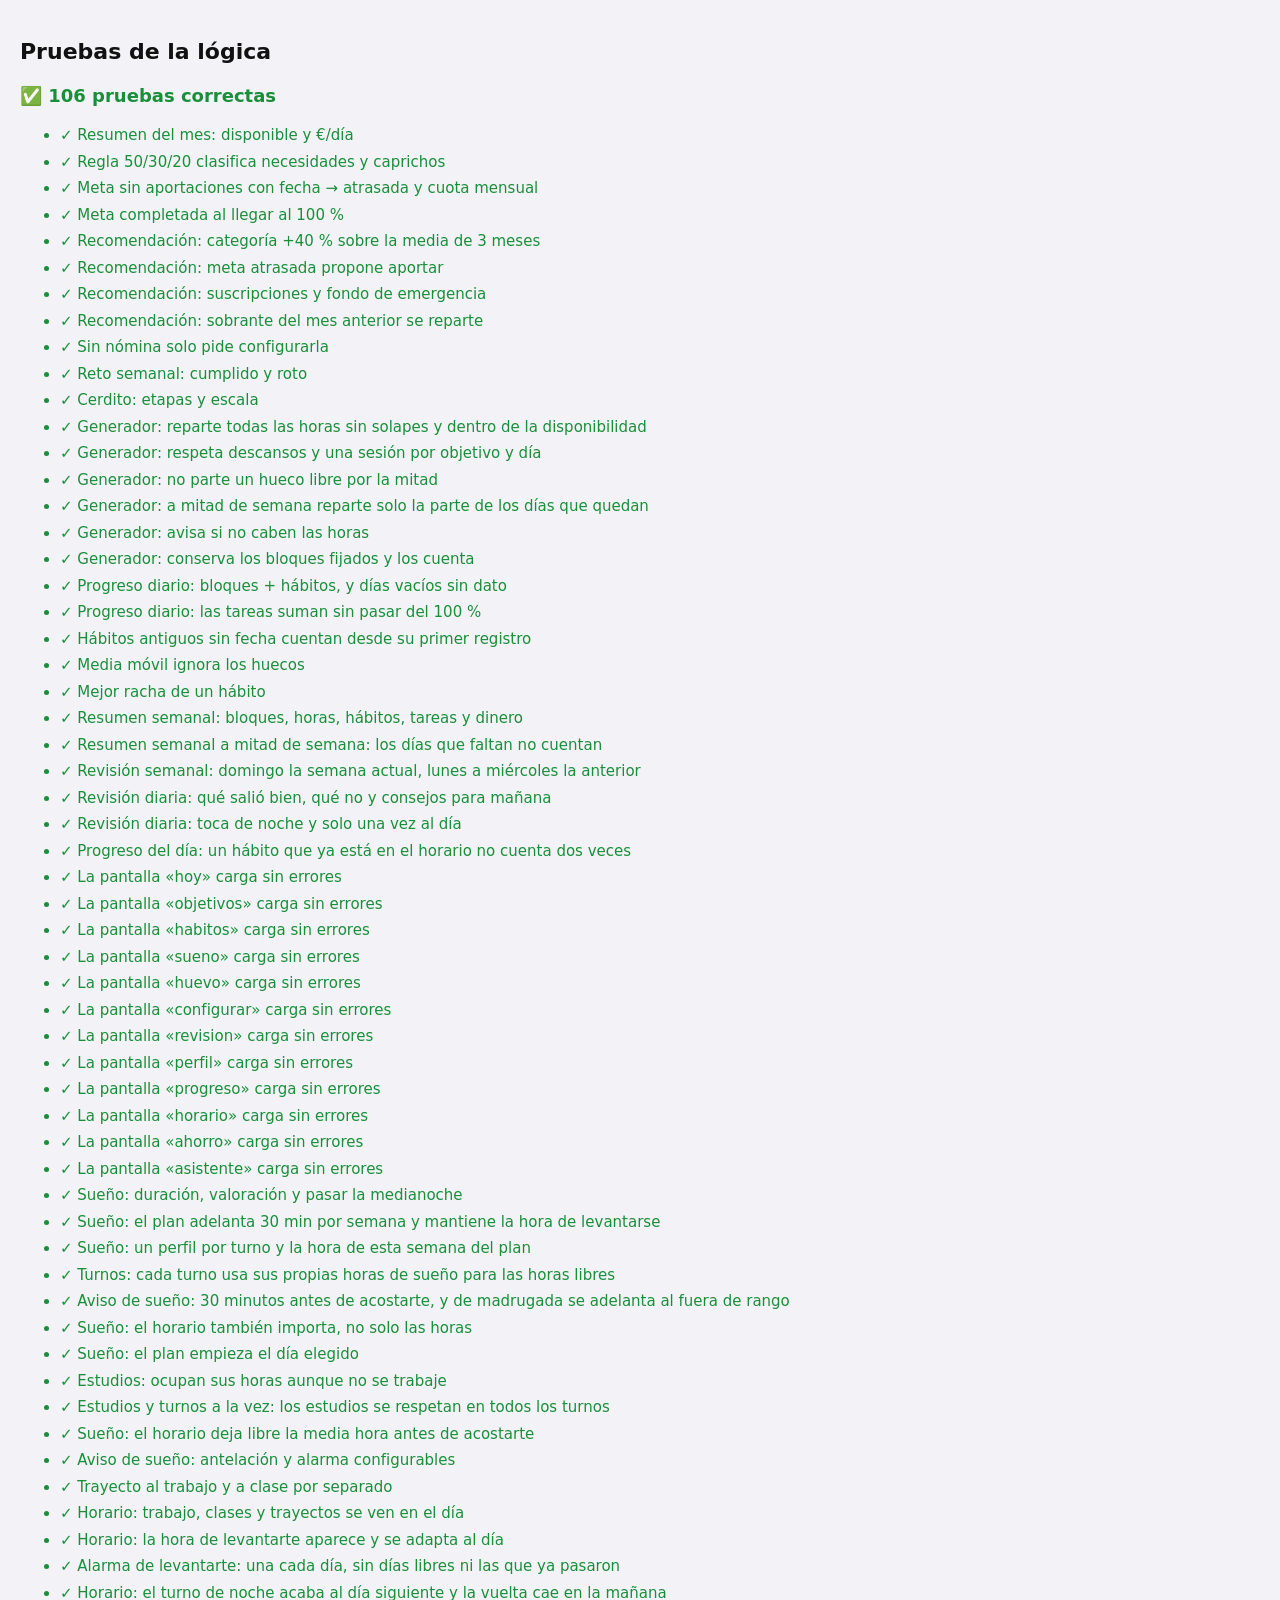
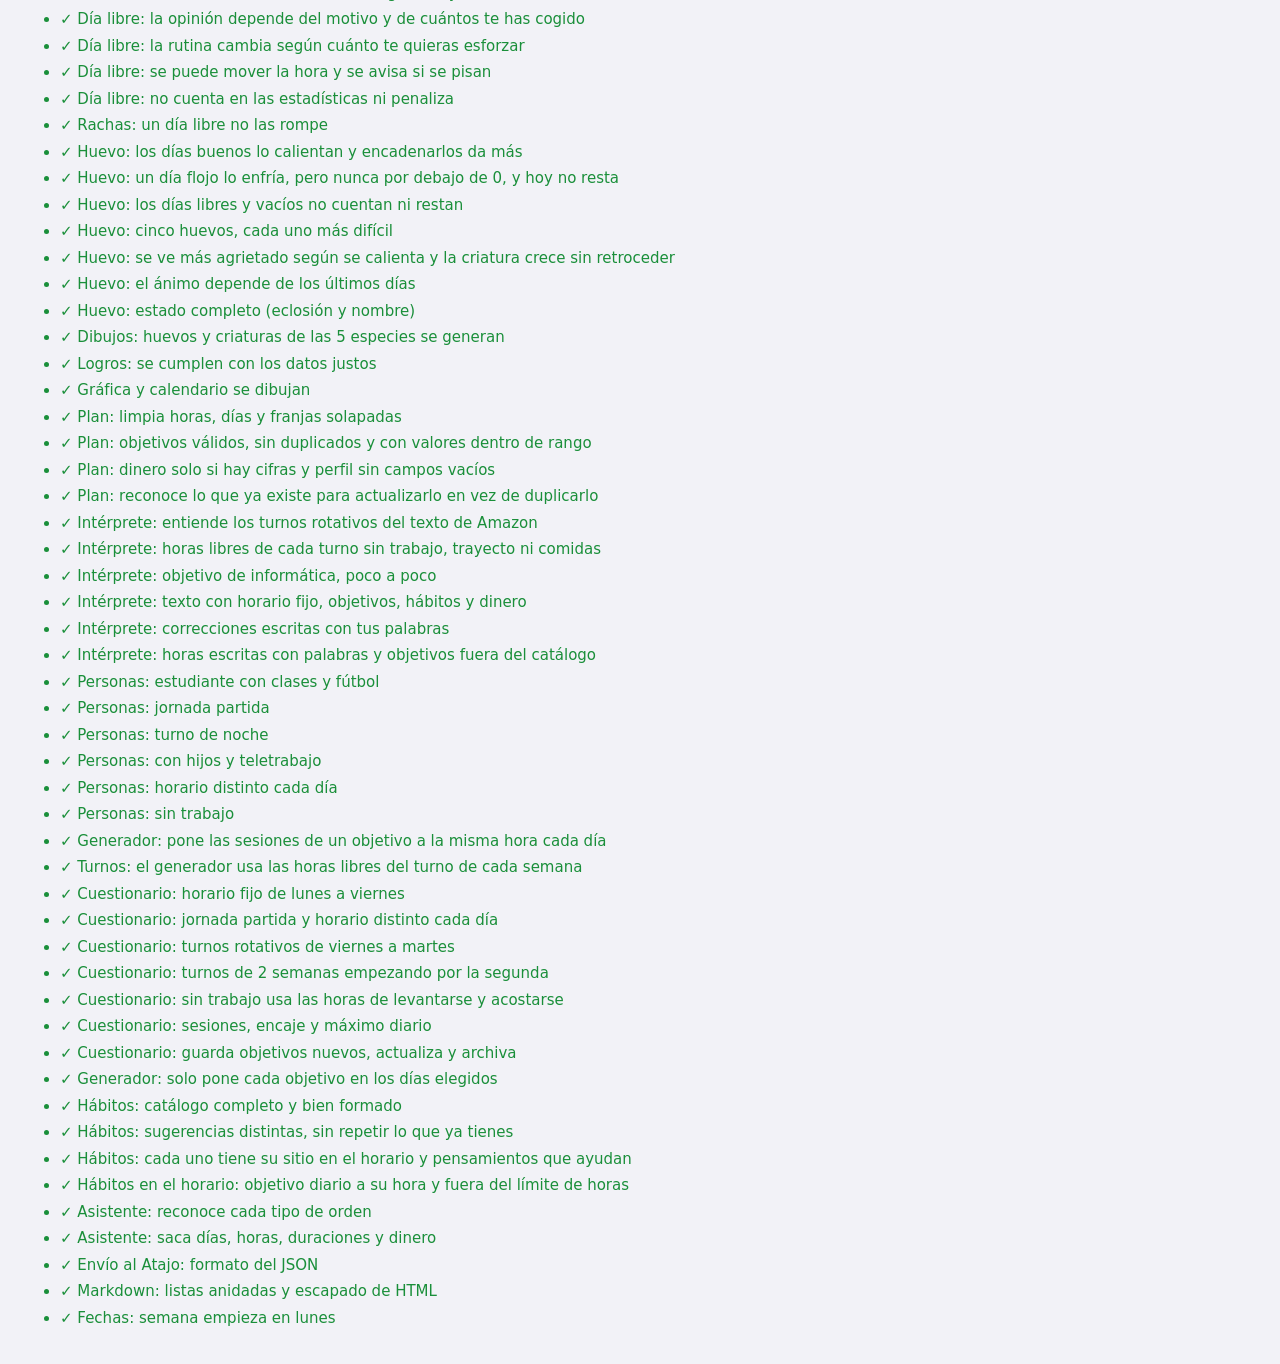
==== commit 6965123c: "Huevo y compañero que eclosiona y crece con tu constancia Co-Authored-By: Claude Sonnet 5.5 <noreply" ====
--- a/tests/index.html
+++ b/tests/index.html
@@ -25,6 +25,8 @@
     import { logrosCumplidos, LOGROS } from '../js/logros.js';
     import { compromisosDelDia } from '../js/compromisos.js';
 import { rachaActual, mejorRachaDe } from '../js/rachas.js';
+    import { HUEVOS, calorHuevo, etapaHuevo, etapaCriatura, tramoSiguiente, diasHastaEclosion, humorCriatura, estadoHuevo, fraseAlTocar } from '../js/huevo.js';
+    import { huevoSVG, criaturaSVG, huevoMitadesSVG, ESPECIES_IDS } from '../js/criaturas.js';
     import { opinionDiaLibre, diasLibresRecientes, bloquesDeSugerencias, rutinaPara, solapes } from '../js/diasLibres.js';
     import { dormirMin, valorarSueno, planSueno, analizarSueno, acostarObjetivo, consejosSueno, recortarFranjas, acostarAbs, valorarHorario } from '../js/sueno.js';
     import { barrasSVG, calendarioHTML } from '../js/grafica.js';
@@ -309,7 +311,7 @@
       igual(dia.planificados, 2, 'bloque + hábito sin hora'); igual(dia.hechos, 1); igual(dia.pct, 50);
     });
 
-    for (const vista of ['hoy', 'objetivos', 'habitos', 'sueno', 'configurar', 'revision', 'perfil', 'progreso', 'horario', 'ahorro', 'asistente']) {
+    for (const vista of ['hoy', 'objetivos', 'habitos', 'sueno', 'huevo', 'configurar', 'revision', 'perfil', 'progreso', 'horario', 'ahorro', 'asistente']) {
       try { await import(`../js/views/${vista}.js`); prueba(`La pantalla «${vista}» carga sin errores`, () => {}); }
       catch (e) { prueba(`La pantalla «${vista}» carga sin errores`, () => { throw e; }); }
     }
@@ -523,6 +525,71 @@
       igual(mejorRachaDe(['2026-11-01', '2026-11-05'], { '2026-11-02': { modo: 'libre' }, '2026-11-03': { modo: 'libre' }, '2026-11-04': { modo: 'libre' } }), 2, 'varios días libres seguidos tampoco la rompen');
       igual(mejorRachaDe(['2026-11-01', '2026-11-05'], { '2026-11-02': { modo: 'libre' } }), 1, 'pero un hueco sin cubrir sí');
       igual(rachaActual([], '2026-11-05', libres), 0);
+    });
+
+    const dias = (pcts, desde = '2026-11-01') => pcts.map((pct, i) => ({ fecha: addDays(desde, i), pct }));
+
+    prueba('Huevo: los días buenos lo calientan y encadenarlos da más', () => {
+      igual(calorHuevo(dias([60]), { umbral: 50, hoy: '2026-11-10' }).calor, 1, 'un día bueno suma 1');
+      igual(calorHuevo(dias([60, 60]), { umbral: 50, hoy: '2026-11-10' }).calor, 2.25, 'el segundo seguido suma 1,25');
+      igual(calorHuevo(dias([60, 60, 60, 60, 60]), { umbral: 50, hoy: '2026-11-10' }).calor, 1 + 1.25 + 1.5 + 1.75 + 2, 'sube hasta el doble');
+      igual(calorHuevo(dias(Array(8).fill(90)), { umbral: 50, hoy: '2026-11-20' }).calor > 8 * 1.5, true, 'una buena racha da casi el doble');
+    });
+
+    prueba('Huevo: un día flojo lo enfría, pero nunca por debajo de 0, y hoy no resta', () => {
+      const h = '2026-11-10';
+      igual(calorHuevo(dias([60, 20]), { umbral: 50, hoy: h }).calor, 0.5, 'un día flojo resta 0,5');
+      igual(calorHuevo(dias([20, 20, 20]), { umbral: 50, hoy: h }).calor, 0, 'no baja de 0');
+      igual(calorHuevo(dias([60, 60, 20, 60]), { umbral: 50, hoy: h }).racha, 1, 'el día flojo corta la racha');
+      igual(calorHuevo([{ fecha: h, pct: 10 }], { umbral: 50, hoy: h }).calor, 0, 'hoy, mientras no acabe, no cuenta como flojo');
+      igual(calorHuevo([{ fecha: h, pct: 80 }], { umbral: 50, hoy: h }).calor, 1, 'pero si hoy ya va bien, sí suma');
+    });
+
+    prueba('Huevo: los días libres y vacíos no cuentan ni restan', () => {
+      const r = calorHuevo(dias([60, null, null, 60]), { umbral: 50, hoy: '2026-11-10' });
+      igual(r.calor, 2.25, 'los días nulos (libres) se saltan y la racha sigue'); igual(r.buenos, 2); igual(r.malos, 0);
+    });
+
+    prueba('Huevo: cinco huevos, cada uno más difícil', () => {
+      igual(HUEVOS.length, 5);
+      igual(HUEVOS.every((h, i) => i === 0 || (h.requisito > HUEVOS[i - 1].requisito && h.umbral >= HUEVOS[i - 1].umbral && h.dificultad > HUEVOS[i - 1].dificultad)), true, 'más días y más exigente');
+      igual(HUEVOS.map(h => h.id).join(), ESPECIES_IDS.join(), 'cada huevo tiene su criatura');
+      igual(HUEVOS.some(h => /(^|[^a-záéíóúñ])(pájaro|pájaros|ave|aves|dragón|reptil|ala|alas|pluma|plumas|vuela|volar)([^a-záéíóúñ]|$)/i.test(h.nombre + ' ' + h.frase)), false, 'nada dice qué hay dentro');
+    });
+
+    prueba('Huevo: se ve más agrietado según se calienta y la criatura crece sin retroceder', () => {
+      igual([0, .1, .2, .5, .8, .95, 1].map(etapaHuevo).join(), '0,0,1,2,3,4,4');
+      igual(etapaCriatura(7, 7), 1); igual(etapaCriatura(14, 7), 2); igual(etapaCriatura(28, 7), 3); igual(etapaCriatura(27.9, 7), 2);
+      igual(tramoSiguiente(7, 7).hasta, 14); igual(tramoSiguiente(14, 7).hasta, 28); igual(tramoSiguiente(30, 7), null, 'ya es adulta');
+      igual(diasHastaEclosion(3, 7, 0), 4); igual(diasHastaEclosion(3, 7, 4), 2, 'con buena racha, antes'); igual(diasHastaEclosion(7, 7), 0);
+    });
+
+    prueba('Huevo: el ánimo depende de los últimos días', () => {
+      const h = '2026-11-10';
+      const serie = pcts => dias(pcts, '2026-11-06');
+      igual(humorCriatura(serie([80, 90, 70, 100]), h), 'feliz'); igual(humorCriatura(serie([10, 20, 0, 5]), h), 'dormido'); igual(humorCriatura(serie([50, 40, 60, 50]), h), 'normal');
+      igual(humorCriatura([], h), 'normal', 'sin datos, normal');
+    });
+
+    prueba('Huevo: estado completo (eclosión y nombre)', () => {
+      const h = '2026-11-20', huevo = { id: 'ascua', inicio: '2026-11-01', eclosion: null, nombre: '', pico: 0 };
+      const casi = estadoHuevo({ huevo, serie: dias(Array(4).fill(80)), hoy: h });
+      igual(casi.listo, false); igual(casi.eclosionado, false); igual(casi.faltan > 0, true);
+      const listo = estadoHuevo({ huevo, serie: dias(Array(7).fill(80)), hoy: h });
+      igual(listo.listo, true, '7 días buenos seguidos y eclosiona');
+      const nacido = estadoHuevo({ huevo: { ...huevo, eclosion: '2026-11-08', nombre: 'Chispa', pico: 12 }, serie: dias([10, 10, 10, 10, 10, 10, 10, 10]), hoy: h });
+      igual(nacido.eclosionado, true); igual(nacido.nombre, 'Chispa'); igual(nacido.listo, false); igual(nacido.pico, 12, 'no retrocede aunque haya días malos');
+      igual(estadoHuevo({ huevo: null, serie: [], hoy: h }), null, 'sin huevo elegido');
+      igual(typeof fraseAlTocar(casi, 0.3), 'string');
+    });
+
+    prueba('Dibujos: huevos y criaturas de las 5 especies se generan', () => {
+      for (const id of ESPECIES_IDS) {
+        for (const e of [0, 1, 2, 3, 4]) igual(huevoSVG(id, e).includes('<svg'), true, `huevo ${id} etapa ${e}`);
+        for (const e of [1, 2, 3]) for (const humor of ['feliz', 'normal', 'dormido']) igual(criaturaSVG(id, e, humor).includes('cr-svg'), true, `${id} ${e} ${humor}`);
+        igual(huevoMitadesSVG(id).includes('mitad-sup'), true);
+      }
+      igual(new Set([huevoSVG('ascua', 0), huevoSVG('ascua', 0)].map(x => x.match(/id="(cr\d+)/)?.[1])).size, 2, 'cada dibujo tiene sus propios ids (no chocan)');
     });
 
     prueba('Logros: se cumplen con los datos justos', () => {
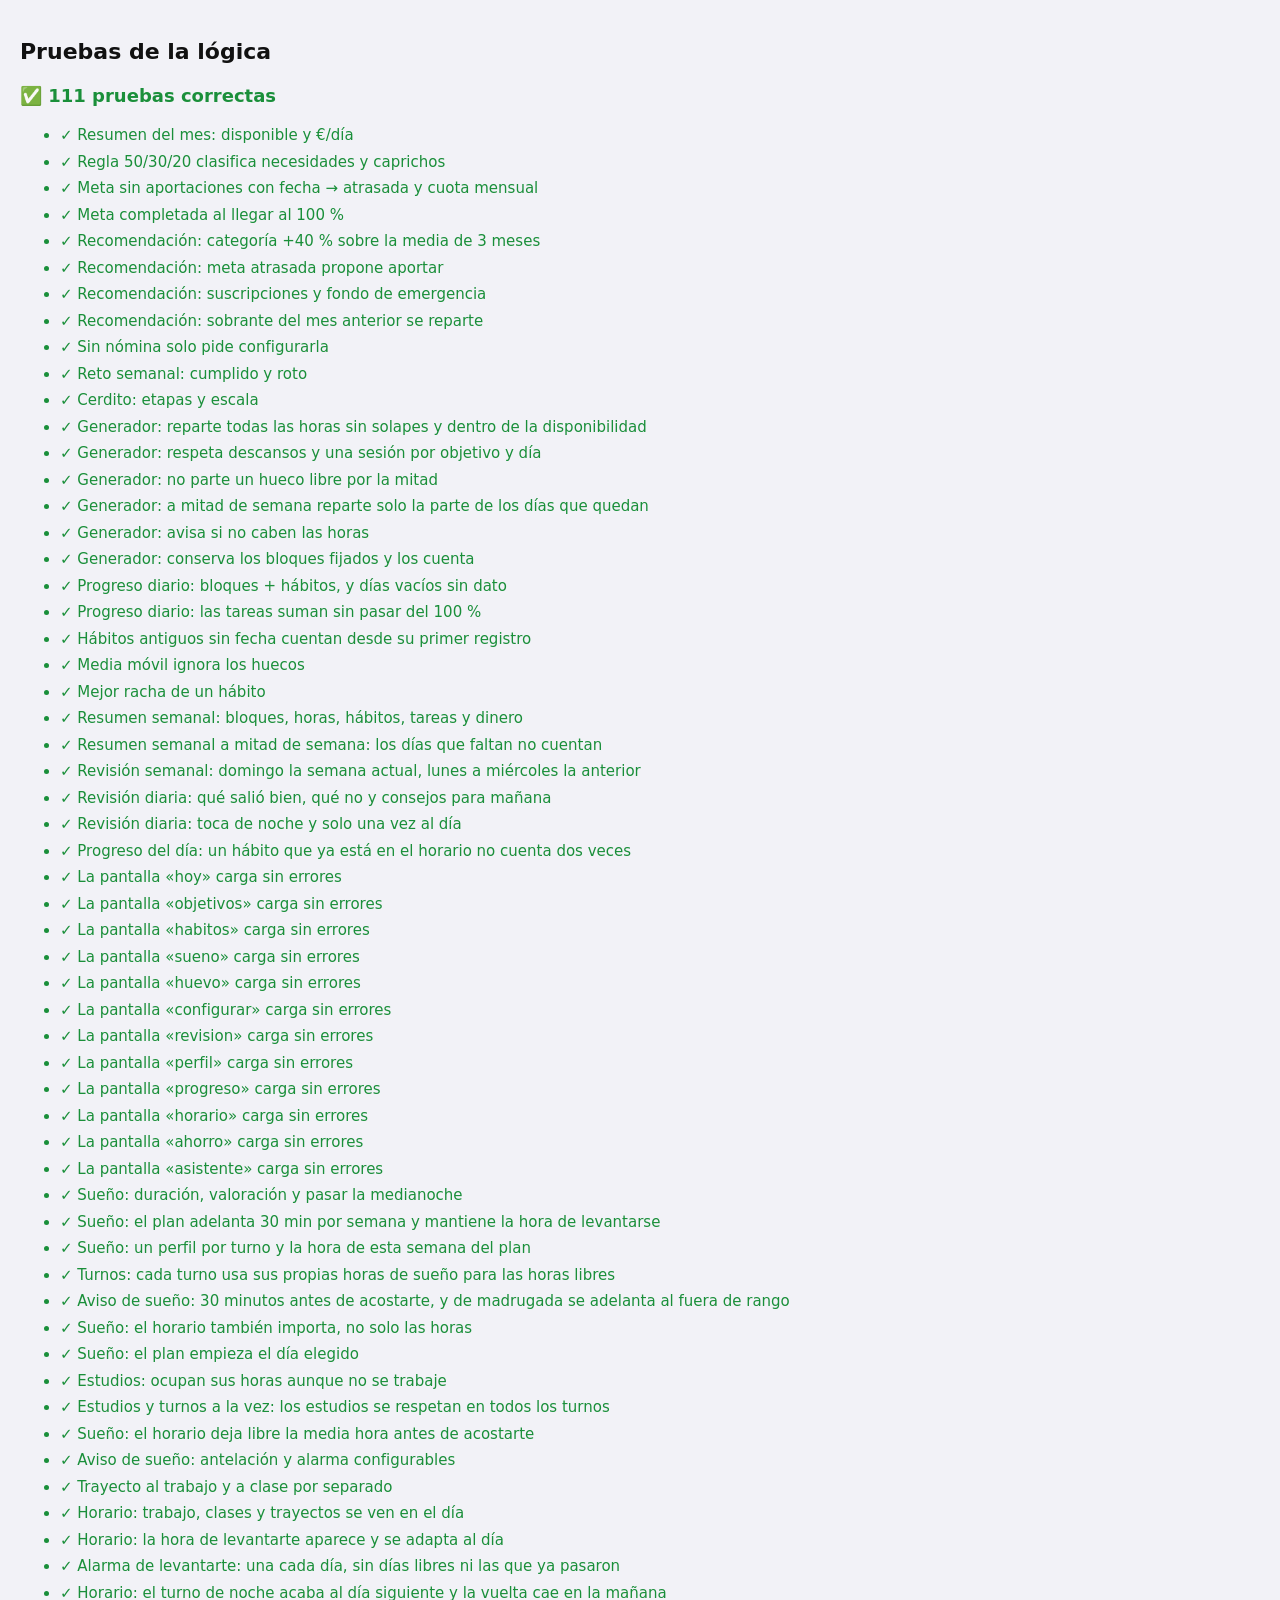
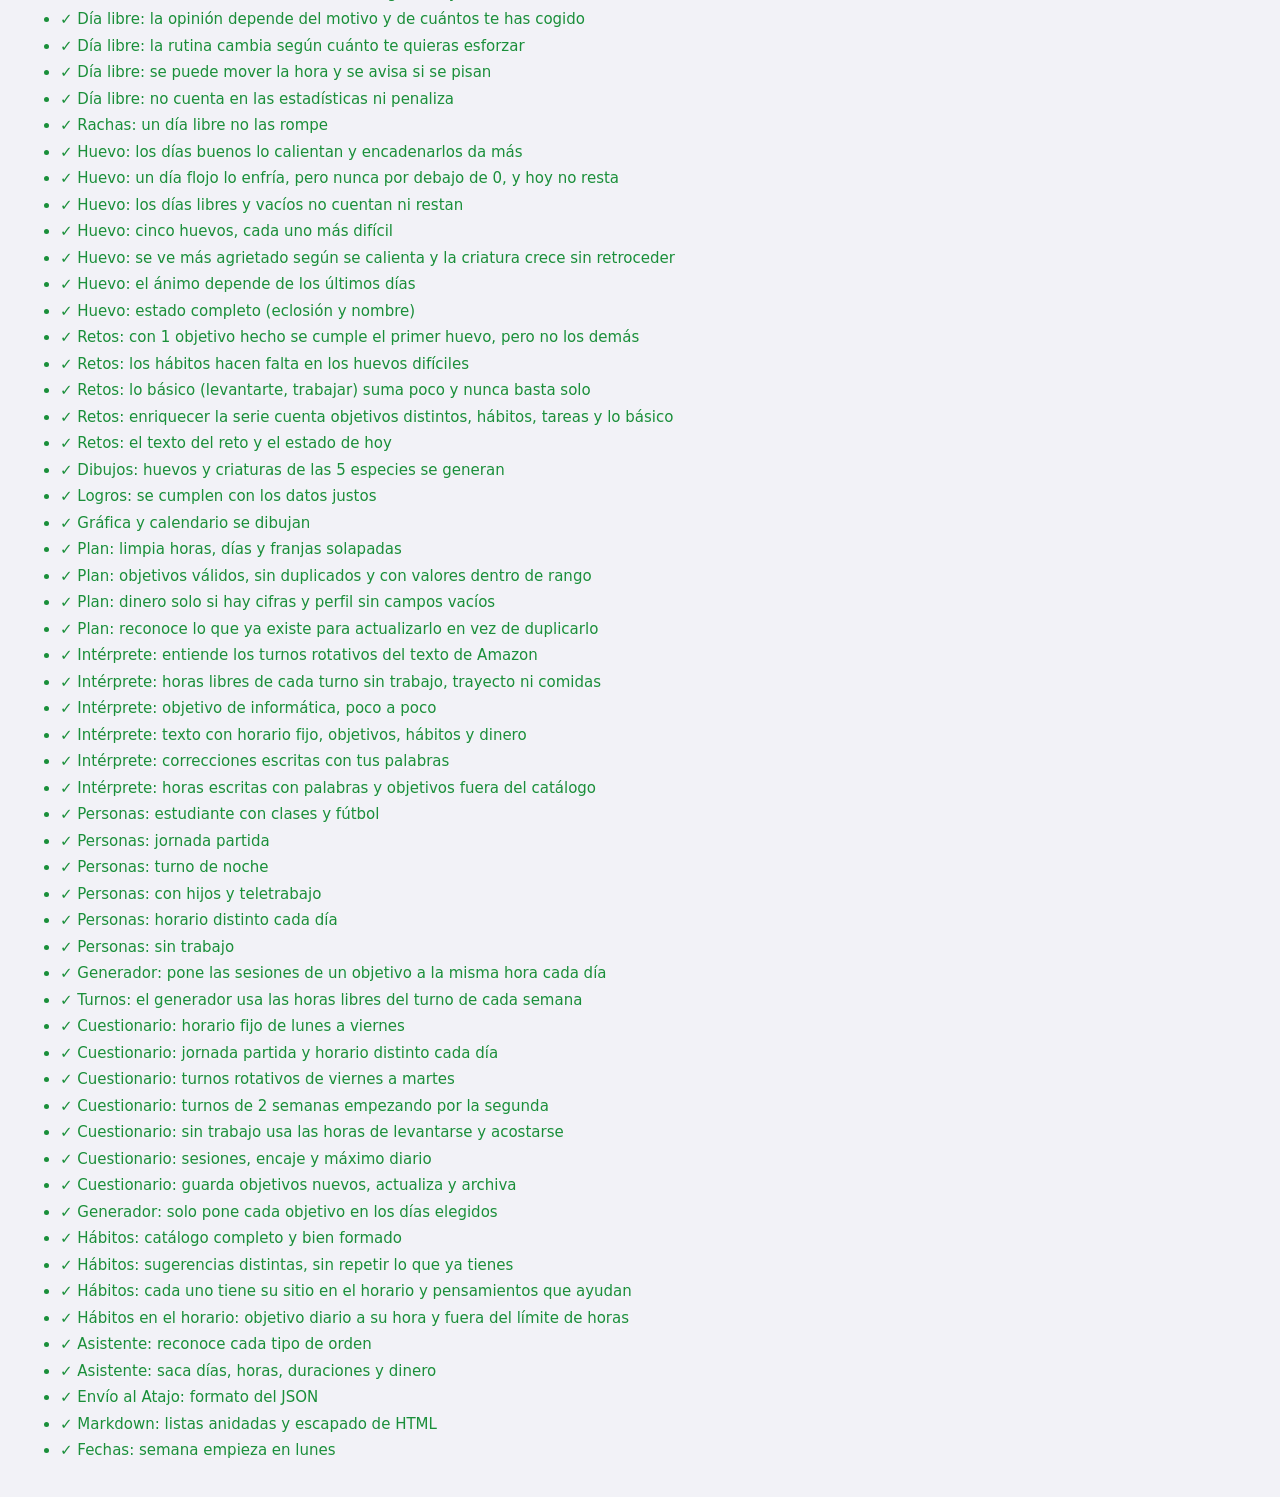
==== commit 5c67ef19: "Retos graduales por huevo: puntos, hábitos y lo básico del día; con un solo objetivo solo se llega a" ====
--- a/tests/index.html
+++ b/tests/index.html
@@ -25,7 +25,7 @@
     import { logrosCumplidos, LOGROS } from '../js/logros.js';
     import { compromisosDelDia } from '../js/compromisos.js';
 import { rachaActual, mejorRachaDe } from '../js/rachas.js';
-    import { HUEVOS, calorHuevo, etapaHuevo, etapaCriatura, tramoSiguiente, diasHastaEclosion, humorCriatura, estadoHuevo, fraseAlTocar } from '../js/huevo.js';
+    import { HUEVOS, calorHuevo, etapaHuevo, etapaCriatura, tramoSiguiente, diasHastaEclosion, humorCriatura, estadoHuevo, fraseAlTocar, enriquecerSerie, retoTexto } from '../js/huevo.js';
     import { huevoSVG, criaturaSVG, huevoMitadesSVG, ESPECIES_IDS } from '../js/criaturas.js';
     import { opinionDiaLibre, diasLibresRecientes, bloquesDeSugerencias, rutinaPara, solapes } from '../js/diasLibres.js';
     import { dormirMin, valorarSueno, planSueno, analizarSueno, acostarObjetivo, consejosSueno, recortarFranjas, acostarAbs, valorarHorario } from '../js/sueno.js';
@@ -552,7 +552,8 @@
 
     prueba('Huevo: cinco huevos, cada uno más difícil', () => {
       igual(HUEVOS.length, 5);
-      igual(HUEVOS.every((h, i) => i === 0 || (h.requisito > HUEVOS[i - 1].requisito && h.umbral >= HUEVOS[i - 1].umbral && h.dificultad > HUEVOS[i - 1].dificultad)), true, 'más días y más exigente');
+      igual(HUEVOS.every((h, i) => i === 0 || (h.requisito > HUEVOS[i - 1].requisito && h.umbral >= HUEVOS[i - 1].umbral && h.puntos > HUEVOS[i - 1].puntos && h.habitos >= HUEVOS[i - 1].habitos && h.dificultad > HUEVOS[i - 1].dificultad)), true, 'más días, más porcentaje, más puntos y más hábitos');
+      igual(HUEVOS[0].puntos, 1, 'el primero se cumple con un solo objetivo'); igual(HUEVOS[0].habitos, 0);
       igual(HUEVOS.map(h => h.id).join(), ESPECIES_IDS.join(), 'cada huevo tiene su criatura');
       igual(HUEVOS.some(h => /(^|[^a-záéíóúñ])(pájaro|pájaros|ave|aves|dragón|reptil|ala|alas|pluma|plumas|vuela|volar)([^a-záéíóúñ]|$)/i.test(h.nombre + ' ' + h.frase)), false, 'nada dice qué hay dentro');
     });
@@ -581,6 +582,58 @@
       igual(nacido.eclosionado, true); igual(nacido.nombre, 'Chispa'); igual(nacido.listo, false); igual(nacido.pico, 12, 'no retrocede aunque haya días malos');
       igual(estadoHuevo({ huevo: null, serie: [], hoy: h }), null, 'sin huevo elegido');
       igual(typeof fraseAlTocar(casi, 0.3), 'string');
+    });
+
+    const dia = (pct, acciones, habitos, basicos = 0.75, fecha = '2026-11-01') => ({ fecha, pct, acciones, habitos, objetivos: acciones - habitos, tareas: 0, basicos, puntos: acciones + basicos });
+    const def = id => HUEVOS.find(h => h.id === id);
+    const calor = (id, d) => calorHuevo(d, { umbral: def(id).umbral, puntos: def(id).puntos, habitos: def(id).habitos, hoy: '2026-12-01' });
+
+    prueba('Retos: con 1 objetivo hecho se cumple el primer huevo, pero no los demás', () => {
+      const unObjetivo = [dia(100, 1, 0)];
+      igual(calor('ascua', unObjetivo).buenos, 1, 'el primer huevo: 1 objetivo basta');
+      igual(calor('rocio', unObjetivo).buenos, 0, 'el segundo pide 2 cosas'); igual(calor('rocio', unObjetivo).calor, 0.25, 'pero calienta un poquito');
+      igual(calor('niebla', unObjetivo).buenos, 0); igual(calor('eclipse', unObjetivo).buenos, 0); igual(calor('aurora', unObjetivo).buenos, 0);
+    });
+
+    prueba('Retos: los hábitos hacen falta en los huevos difíciles', () => {
+      igual(calor('rocio', [dia(100, 2, 0)]).buenos, 1, 'dos objetivos valen para el segundo');
+      igual(calor('niebla', [dia(100, 3, 0)]).buenos, 0, 'tres objetivos sin hábito no valen para el tercero');
+      igual(calor('niebla', [dia(100, 3, 1)]).buenos, 1, 'con un hábito sí');
+      igual(calor('eclipse', [dia(100, 4, 1)]).buenos, 0, 'el cuarto pide 2 hábitos');
+      igual(calor('eclipse', [dia(100, 4, 2)]).buenos, 1);
+      igual(calor('aurora', [dia(85, 5, 2)]).buenos, 1); igual(calor('aurora', [dia(75, 5, 2)]).calor, 0, 'y el 80 %: con 75 % es un día flojo, no suma');
+    });
+
+    prueba('Retos: lo básico (levantarte, trabajar) suma poco y nunca basta solo', () => {
+      igual(calor('ascua', [dia(null, 0, 0, 0.75)]).calor, 0, 'sin hacer nada tuyo no cuenta, aunque trabajes y te levantes');
+      igual(calor('ascua', [dia(100, 0, 0, 0.75)]).buenos, 0, 'ni siquiera con 100 % si no hay ninguna acción');
+      igual(calor('rocio', [dia(100, 1, 0, 0.75)]).buenos, 0, '1 acción + lo básico (1,75 puntos) no llega a 2');
+      igual(calor('rocio', [dia(100, 2, 0, 0)]).buenos, 1);
+      igual(calor('ascua', [dia(null, 1, 1, 0)]).buenos, 1, 'un hábito hecho en un día sin nada planificado cuenta');
+    });
+
+    prueba('Retos: enriquecer la serie cuenta objetivos distintos, hábitos, tareas y lo básico', () => {
+      const f = '2026-11-02';
+      const goals = [{ id: 'A' }, { id: 'B' }, { id: 'H', esHabito: true }];
+      const blocks = [{ fecha: f, hecho: true, goalId: 'A' }, { fecha: f, hecho: true, goalId: 'A' }, { fecha: f, hecho: true, goalId: 'B' }, { fecha: f, hecho: true, goalId: 'H' }, { fecha: f, hecho: false, goalId: 'B' }];
+      const habits = [{ id: 'h1', registros: [f] }, { id: 'h2', registros: [] }];
+      const tasks = [1, 2, 3].map(i => ({ hecho: true, hechoEn: f }));
+      const compDe = () => [{ tipo: 'despertar' }, { tipo: 'trabajo' }];
+      const [d] = enriquecerSerie([{ fecha: f, pct: 100 }], { blocks, habits, tasks, goals, compDe });
+      igual(d.objetivos, 2, 'A y B (A dos veces cuenta una; el bloque de hábito no cuenta como objetivo)'); igual(d.habitos, 1); igual(d.tareas, 2, 'tareas: tope de 2');
+      igual(d.basicos, 0.75); igual(d.acciones, 5); igual(d.puntos, 5.75);
+      const [l] = enriquecerSerie([{ fecha: f, pct: null }], { blocks, habits, tasks, goals, compDe, libres: { [f]: { modo: 'libre' } } });
+      igual(l.basicos, 0, 'un día libre no suma lo básico');
+    });
+
+    prueba('Retos: el texto del reto y el estado de hoy', () => {
+      igual(retoTexto(def('ascua')), 'Haz al menos 1 objetivo, y cumple al menos el 50 % de lo planificado.');
+      igual(retoTexto(def('niebla')).includes('3 cosas') && retoTexto(def('niebla')).includes('1 hábito'), true);
+      igual(retoTexto(def('aurora')).includes('2 hábitos'), true);
+      const huevo = { id: 'niebla', inicio: '2026-11-01', eclosion: null, nombre: '', pico: 0 };
+      const e = estadoHuevo({ huevo, serie: [dia(100, 3, 1, 0.75, '2026-11-05')], hoy: '2026-11-05', capacidad: { puntos: 1, habitos: 0 } });
+      igual(e.reto.cumpleHoy, true); igual(e.reto.puntosHoy, 3.75);
+      igual(e.reto.faltanPuntos, 2, 'con 1 objetivo y sin hábitos faltan 2 cosas'); igual(e.reto.faltanHabitos, 1);
     });
 
     prueba('Dibujos: huevos y criaturas de las 5 especies se generan', () => {
